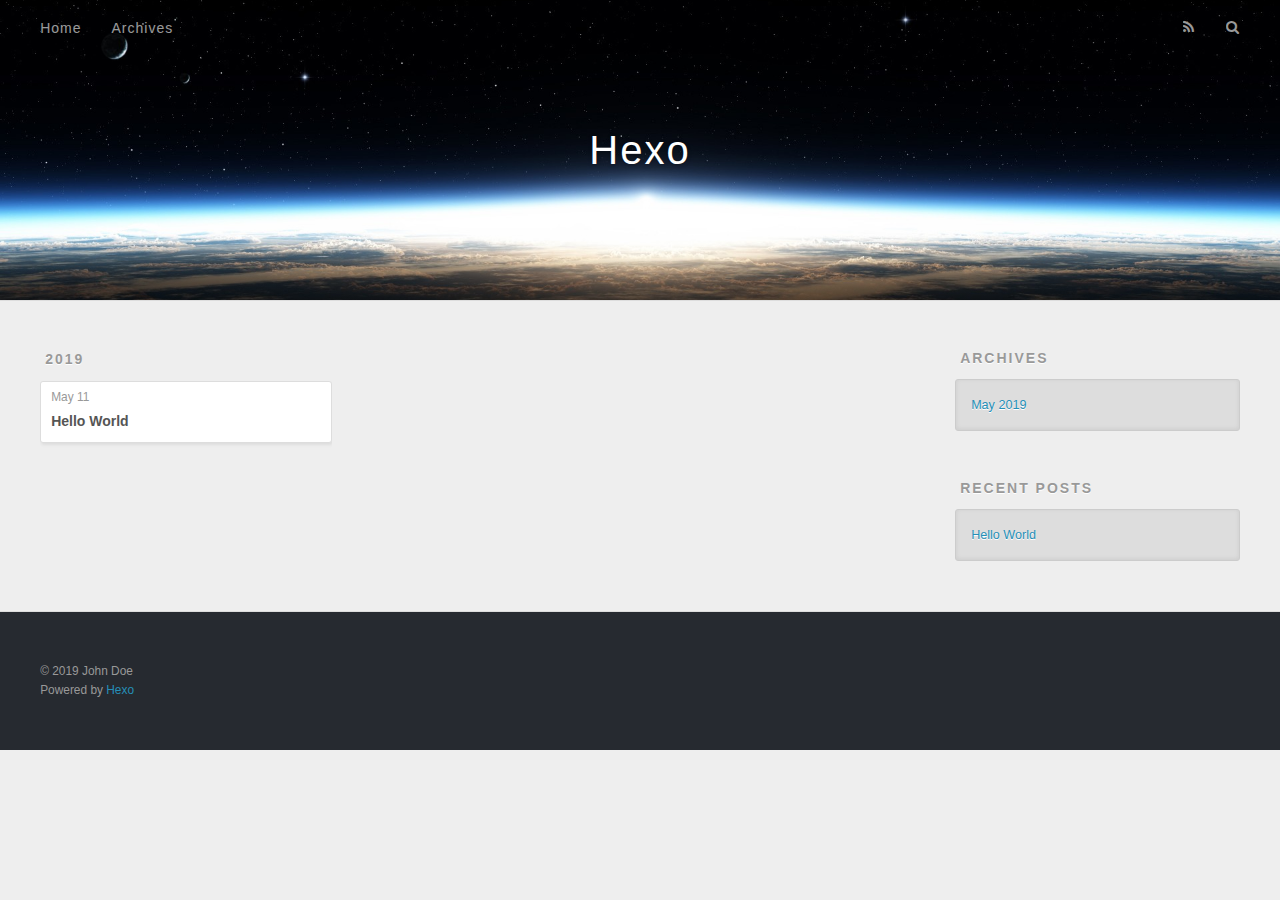
==== archives/index.html @ 1c44a6fd "Site updated: 2019-05-11 16:04:25" ====
<!DOCTYPE html>
<html>
<head><meta name="generator" content="Hexo 3.8.0">
  <meta charset="utf-8">
  

  
  <title>Archives | Hexo</title>
  <meta name="viewport" content="width=device-width, initial-scale=1, maximum-scale=1">
  <meta property="og:type" content="website">
<meta property="og:title" content="Hexo">
<meta property="og:url" content="http://yoursite.com/archives/index.html">
<meta property="og:site_name" content="Hexo">
<meta property="og:locale" content="default">
<meta name="twitter:card" content="summary">
<meta name="twitter:title" content="Hexo">
  
    <link rel="alternate" href="/atom.xml" title="Hexo" type="application/atom+xml">
  
  
    <link rel="icon" href="/favicon.png">
  
  
    <link href="//fonts.googleapis.com/css?family=Source+Code+Pro" rel="stylesheet" type="text/css">
  
  <link rel="stylesheet" href="/css/style.css">
</head>
</html>
<body>
  <div id="container">
    <div id="wrap">
      <header id="header">
  <div id="banner"></div>
  <div id="header-outer" class="outer">
    <div id="header-title" class="inner">
      <h1 id="logo-wrap">
        <a href="/" id="logo">Hexo</a>
      </h1>
      
    </div>
    <div id="header-inner" class="inner">
      <nav id="main-nav">
        <a id="main-nav-toggle" class="nav-icon"></a>
        
          <a class="main-nav-link" href="/">Home</a>
        
          <a class="main-nav-link" href="/archives">Archives</a>
        
      </nav>
      <nav id="sub-nav">
        
          <a id="nav-rss-link" class="nav-icon" href="/atom.xml" title="RSS Feed"></a>
        
        <a id="nav-search-btn" class="nav-icon" title="Search"></a>
      </nav>
      <div id="search-form-wrap">
        <form action="//google.com/search" method="get" accept-charset="UTF-8" class="search-form"><input type="search" name="q" class="search-form-input" placeholder="Search"><button type="submit" class="search-form-submit">&#xF002;</button><input type="hidden" name="sitesearch" value="http://yoursite.com"></form>
      </div>
    </div>
  </div>
</header>
      <div class="outer">
        <section id="main">
  
  
    
    
      
      
      <section class="archives-wrap">
        <div class="archive-year-wrap">
          <a href="/archives/2019" class="archive-year">2019</a>
        </div>
        <div class="archives">
    
    <article class="archive-article archive-type-post">
  <div class="archive-article-inner">
    <header class="archive-article-header">
      <a href="/2019/05/11/hello-world/" class="archive-article-date">
  <time datetime="2019-05-11T04:30:57.421Z" itemprop="datePublished">May 11</time>
</a>
      
  
    <h1 itemprop="name">
      <a class="archive-article-title" href="/2019/05/11/hello-world/">Hello World</a>
    </h1>
  

    </header>
  </div>
</article>
  
  
    </div></section>
  


</section>
        
          <aside id="sidebar">
  
    

  
    

  
    
  
    
  <div class="widget-wrap">
    <h3 class="widget-title">Archives</h3>
    <div class="widget">
      <ul class="archive-list"><li class="archive-list-item"><a class="archive-list-link" href="/archives/2019/05/">May 2019</a></li></ul>
    </div>
  </div>


  
    
  <div class="widget-wrap">
    <h3 class="widget-title">Recent Posts</h3>
    <div class="widget">
      <ul>
        
          <li>
            <a href="/2019/05/11/hello-world/">Hello World</a>
          </li>
        
      </ul>
    </div>
  </div>

  
</aside>
        
      </div>
      <footer id="footer">
  
  <div class="outer">
    <div id="footer-info" class="inner">
      &copy; 2019 John Doe<br>
      Powered by <a href="http://hexo.io/" target="_blank">Hexo</a>
    </div>
  </div>
</footer>
    </div>
    <nav id="mobile-nav">
  
    <a href="/" class="mobile-nav-link">Home</a>
  
    <a href="/archives" class="mobile-nav-link">Archives</a>
  
</nav>
    

<script src="//ajax.googleapis.com/ajax/libs/jquery/2.0.3/jquery.min.js"></script>


  <link rel="stylesheet" href="/fancybox/jquery.fancybox.css">
  <script src="/fancybox/jquery.fancybox.pack.js"></script>


<script src="/js/script.js"></script>



  </div>
</body>
</html>
---- css/style.css ----
body {
  width: 100%;
}
body:before,
body:after {
  content: "";
  display: table;
}
body:after {
  clear: both;
}
html,
body,
div,
span,
applet,
object,
iframe,
h1,
h2,
h3,
h4,
h5,
h6,
p,
blockquote,
pre,
a,
abbr,
acronym,
address,
big,
cite,
code,
del,
dfn,
em,
img,
ins,
kbd,
q,
s,
samp,
small,
strike,
strong,
sub,
sup,
tt,
var,
dl,
dt,
dd,
ol,
ul,
li,
fieldset,
form,
label,
legend,
table,
caption,
tbody,
tfoot,
thead,
tr,
th,
td {
  margin: 0;
  padding: 0;
  border: 0;
  outline: 0;
  font-weight: inherit;
  font-style: inherit;
  font-family: inherit;
  font-size: 100%;
  vertical-align: baseline;
}
body {
  line-height: 1;
  color: #000;
  background: #fff;
}
ol,
ul {
  list-style: none;
}
table {
  border-collapse: separate;
  border-spacing: 0;
  vertical-align: middle;
}
caption,
th,
td {
  text-align: left;
  font-weight: normal;
  vertical-align: middle;
}
a img {
  border: none;
}
input,
button {
  margin: 0;
  padding: 0;
}
input::-moz-focus-inner,
button::-moz-focus-inner {
  border: 0;
  padding: 0;
}
@font-face {
  font-family: FontAwesome;
  font-style: normal;
  font-weight: normal;
  src: url("fonts/fontawesome-webfont.eot?v=#4.0.3");
  src: url("fonts/fontawesome-webfont.eot?#iefix&v=#4.0.3") format("embedded-opentype"), url("fonts/fontawesome-webfont.woff?v=#4.0.3") format("woff"), url("fonts/fontawesome-webfont.ttf?v=#4.0.3") format("truetype"), url("fonts/fontawesome-webfont.svg#fontawesomeregular?v=#4.0.3") format("svg");
}
html,
body,
#container {
  height: 100%;
}
body {
  background: #eee;
  font: 14px -apple-system, BlinkMacSystemFont, "Segoe UI", "Roboto", "Oxygen", "Ubuntu", "Cantarell", "Fira Sans", "Droid Sans", "Helvetica Neue", sans-serif;
  -webkit-text-size-adjust: 100%;
}
.outer {
  max-width: 1220px;
  margin: 0 auto;
  padding: 0 20px;
}
.outer:before,
.outer:after {
  content: "";
  display: table;
}
.outer:after {
  clear: both;
}
.inner {
  display: inline;
  float: left;
  width: 98.33333333333333%;
  margin: 0 0.833333333333333%;
}
.left,
.alignleft {
  float: left;
}
.right,
.alignright {
  float: right;
}
.clear {
  clear: both;
}
#container {
  position: relative;
}
.mobile-nav-on {
  overflow: hidden;
}
#wrap {
  height: 100%;
  width: 100%;
  position: absolute;
  top: 0;
  left: 0;
  -webkit-transition: 0.2s ease-out;
  -moz-transition: 0.2s ease-out;
  -ms-transition: 0.2s ease-out;
  transition: 0.2s ease-out;
  z-index: 1;
  background: #eee;
}
.mobile-nav-on #wrap {
  left: 280px;
}
@media screen and (min-width: 768px) {
  #main {
    display: inline;
    float: left;
    width: 73.33333333333333%;
    margin: 0 0.833333333333333%;
  }
}
.article-date,
.article-category-link,
.archive-year,
.widget-title {
  text-decoration: none;
  text-transform: uppercase;
  letter-spacing: 2px;
  color: #999;
  margin-bottom: 1em;
  margin-left: 5px;
  line-height: 1em;
  text-shadow: 0 1px #fff;
  font-weight: bold;
}
.article-inner,
.archive-article-inner {
  background: #fff;
  -webkit-box-shadow: 1px 2px 3px #ddd;
  box-shadow: 1px 2px 3px #ddd;
  border: 1px solid #ddd;
  border-radius: 3px;
}
.article-entry h1,
.widget h1 {
  font-size: 2em;
}
.article-entry h2,
.widget h2 {
  font-size: 1.5em;
}
.article-entry h3,
.widget h3 {
  font-size: 1.3em;
}
.article-entry h4,
.widget h4 {
  font-size: 1.2em;
}
.article-entry h5,
.widget h5 {
  font-size: 1em;
}
.article-entry h6,
.widget h6 {
  font-size: 1em;
  color: #999;
}
.article-entry hr,
.widget hr {
  border: 1px dashed #ddd;
}
.article-entry strong,
.widget strong {
  font-weight: bold;
}
.article-entry em,
.widget em,
.article-entry cite,
.widget cite {
  font-style: italic;
}
.article-entry sup,
.widget sup,
.article-entry sub,
.widget sub {
  font-size: 0.75em;
  line-height: 0;
  position: relative;
  vertical-align: baseline;
}
.article-entry sup,
.widget sup {
  top: -0.5em;
}
.article-entry sub,
.widget sub {
  bottom: -0.2em;
}
.article-entry small,
.widget small {
  font-size: 0.85em;
}
.article-entry acronym,
.widget acronym,
.article-entry abbr,
.widget abbr {
  border-bottom: 1px dotted;
}
.article-entry ul,
.widget ul,
.article-entry ol,
.widget ol,
.article-entry dl,
.widget dl {
  margin: 0 20px;
  line-height: 1.6em;
}
.article-entry ul ul,
.widget ul ul,
.article-entry ol ul,
.widget ol ul,
.article-entry ul ol,
.widget ul ol,
.article-entry ol ol,
.widget ol ol {
  margin-top: 0;
  margin-bottom: 0;
}
.article-entry ul,
.widget ul {
  list-style: disc;
}
.article-entry ol,
.widget ol {
  list-style: decimal;
}
.article-entry dt,
.widget dt {
  font-weight: bold;
}
#header {
  height: 300px;
  position: relative;
  border-bottom: 1px solid #ddd;
}
#header:before,
#header:after {
  content: "";
  position: absolute;
  left: 0;
  right: 0;
  height: 40px;
}
#header:before {
  top: 0;
  background: -webkit-linear-gradient(rgba(0,0,0,0.2), transparent);
  background: -moz-linear-gradient(rgba(0,0,0,0.2), transparent);
  background: -ms-linear-gradient(rgba(0,0,0,0.2), transparent);
  background: linear-gradient(rgba(0,0,0,0.2), transparent);
}
#header:after {
  bottom: 0;
  background: -webkit-linear-gradient(transparent, rgba(0,0,0,0.2));
  background: -moz-linear-gradient(transparent, rgba(0,0,0,0.2));
  background: -ms-linear-gradient(transparent, rgba(0,0,0,0.2));
  background: linear-gradient(transparent, rgba(0,0,0,0.2));
}
#header-outer {
  height: 100%;
  position: relative;
}
#header-inner {
  position: relative;
  overflow: hidden;
}
#banner {
  position: absolute;
  top: 0;
  left: 0;
  width: 100%;
  height: 100%;
  background: url("images/banner.jpg") center #000;
  -webkit-background-size: cover;
  -moz-background-size: cover;
  background-size: cover;
  z-index: -1;
}
#header-title {
  text-align: center;
  height: 40px;
  position: absolute;
  top: 50%;
  left: 0;
  margin-top: -20px;
}
#logo,
#subtitle {
  text-decoration: none;
  color: #fff;
  font-weight: 300;
  text-shadow: 0 1px 4px rgba(0,0,0,0.3);
}
#logo {
  font-size: 40px;
  line-height: 40px;
  letter-spacing: 2px;
}
#subtitle {
  font-size: 16px;
  line-height: 16px;
  letter-spacing: 1px;
}
#subtitle-wrap {
  margin-top: 16px;
}
#main-nav {
  float: left;
  margin-left: -15px;
}
.nav-icon,
.main-nav-link {
  float: left;
  color: #fff;
  opacity: 0.6;
  text-decoration: none;
  text-shadow: 0 1px rgba(0,0,0,0.2);
  -webkit-transition: opacity 0.2s;
  -moz-transition: opacity 0.2s;
  -ms-transition: opacity 0.2s;
  transition: opacity 0.2s;
  display: block;
  padding: 20px 15px;
}
.nav-icon:hover,
.main-nav-link:hover {
  opacity: 1;
}
.nav-icon {
  font-family: FontAwesome;
  text-align: center;
  font-size: 14px;
  width: 14px;
  height: 14px;
  padding: 20px 15px;
  position: relative;
  cursor: pointer;
}
.main-nav-link {
  font-weight: 300;
  letter-spacing: 1px;
}
@media screen and (max-width: 479px) {
  .main-nav-link {
    display: none;
  }
}
#main-nav-toggle {
  display: none;
}
#main-nav-toggle:before {
  content: "\f0c9";
}
@media screen and (max-width: 479px) {
  #main-nav-toggle {
    display: block;
  }
}
#sub-nav {
  float: right;
  margin-right: -15px;
}
#nav-rss-link:before {
  content: "\f09e";
}
#nav-search-btn:before {
  content: "\f002";
}
#search-form-wrap {
  position: absolute;
  top: 15px;
  width: 150px;
  height: 30px;
  right: -150px;
  opacity: 0;
  -webkit-transition: 0.2s ease-out;
  -moz-transition: 0.2s ease-out;
  -ms-transition: 0.2s ease-out;
  transition: 0.2s ease-out;
}
#search-form-wrap.on {
  opacity: 1;
  right: 0;
}
@media screen and (max-width: 479px) {
  #search-form-wrap {
    width: 100%;
    right: -100%;
  }
}
.search-form {
  position: absolute;
  top: 0;
  left: 0;
  right: 0;
  background: #fff;
  padding: 5px 15px;
  border-radius: 15px;
  -webkit-box-shadow: 0 0 10px rgba(0,0,0,0.3);
  box-shadow: 0 0 10px rgba(0,0,0,0.3);
}
.search-form-input {
  border: none;
  background: none;
  color: #555;
  width: 100%;
  font: 13px -apple-system, BlinkMacSystemFont, "Segoe UI", "Roboto", "Oxygen", "Ubuntu", "Cantarell", "Fira Sans", "Droid Sans", "Helvetica Neue", sans-serif;
  outline: none;
}
.search-form-input::-webkit-search-results-decoration,
.search-form-input::-webkit-search-cancel-button {
  -webkit-appearance: none;
}
.search-form-submit {
  position: absolute;
  top: 50%;
  right: 10px;
  margin-top: -7px;
  font: 13px FontAwesome;
  border: none;
  background: none;
  color: #bbb;
  cursor: pointer;
}
.search-form-submit:hover,
.search-form-submit:focus {
  color: #777;
}
.article {
  margin: 50px 0;
}
.article-inner {
  overflow: hidden;
}
.article-meta:before,
.article-meta:after {
  content: "";
  display: table;
}
.article-meta:after {
  clear: both;
}
.article-date {
  float: left;
}
.article-category {
  float: left;
  line-height: 1em;
  color: #ccc;
  text-shadow: 0 1px #fff;
  margin-left: 8px;
}
.article-category:before {
  content: "\2022";
}
.article-category-link {
  margin: 0 12px 1em;
}
.article-header {
  padding: 20px 20px 0;
}
.article-title {
  text-decoration: none;
  font-size: 2em;
  font-weight: bold;
  color: #555;
  line-height: 1.1em;
  -webkit-transition: color 0.2s;
  -moz-transition: color 0.2s;
  -ms-transition: color 0.2s;
  transition: color 0.2s;
}
a.article-title:hover {
  color: #258fb8;
}
.article-entry {
  color: #555;
  padding: 0 20px;
}
.article-entry:before,
.article-entry:after {
  content: "";
  display: table;
}
.article-entry:after {
  clear: both;
}
.article-entry p,
.article-entry table {
  line-height: 1.6em;
  margin: 1.6em 0;
}
.article-entry h1,
.article-entry h2,
.article-entry h3,
.article-entry h4,
.article-entry h5,
.article-entry h6 {
  font-weight: bold;
}
.article-entry h1,
.article-entry h2,
.article-entry h3,
.article-entry h4,
.article-entry h5,
.article-entry h6 {
  line-height: 1.1em;
  margin: 1.1em 0;
}
.article-entry a {
  color: #258fb8;
  text-decoration: none;
}
.article-entry a:hover {
  text-decoration: underline;
}
.article-entry ul,
.article-entry ol,
.article-entry dl {
  margin-top: 1.6em;
  margin-bottom: 1.6em;
}
.article-entry img,
.article-entry video {
  max-width: 100%;
  height: auto;
  display: block;
  margin: auto;
}
.article-entry iframe {
  border: none;
}
.article-entry table {
  width: 100%;
  border-collapse: collapse;
  border-spacing: 0;
}
.article-entry th {
  font-weight: bold;
  border-bottom: 3px solid #ddd;
  padding-bottom: 0.5em;
}
.article-entry td {
  border-bottom: 1px solid #ddd;
  padding: 10px 0;
}
.article-entry blockquote {
  font-family: Georgia, "Times New Roman", serif;
  font-size: 1.4em;
  margin: 1.6em 20px;
  text-align: center;
}
.article-entry blockquote footer {
  font-size: 14px;
  margin: 1.6em 0;
  font-family: -apple-system, BlinkMacSystemFont, "Segoe UI", "Roboto", "Oxygen", "Ubuntu", "Cantarell", "Fira Sans", "Droid Sans", "Helvetica Neue", sans-serif;
}
.article-entry blockquote footer cite:before {
  content: "—";
  padding: 0 0.5em;
}
.article-entry .pullquote {
  text-align: left;
  width: 45%;
  margin: 0;
}
.article-entry .pullquote.left {
  margin-left: 0.5em;
  margin-right: 1em;
}
.article-entry .pullquote.right {
  margin-right: 0.5em;
  margin-left: 1em;
}
.article-entry .caption {
  color: #999;
  display: block;
  font-size: 0.9em;
  margin-top: 0.5em;
  position: relative;
  text-align: center;
}
.article-entry .video-container {
  position: relative;
  padding-top: 56.25%;
  height: 0;
  overflow: hidden;
}
.article-entry .video-container iframe,
.article-entry .video-container object,
.article-entry .video-container embed {
  position: absolute;
  top: 0;
  left: 0;
  width: 100%;
  height: 100%;
  margin-top: 0;
}
.article-more-link a {
  display: inline-block;
  line-height: 1em;
  padding: 6px 15px;
  border-radius: 15px;
  background: #eee;
  color: #999;
  text-shadow: 0 1px #fff;
  text-decoration: none;
}
.article-more-link a:hover {
  background: #258fb8;
  color: #fff;
  text-decoration: none;
  text-shadow: 0 1px #1e7293;
}
.article-footer {
  font-size: 0.85em;
  line-height: 1.6em;
  border-top: 1px solid #ddd;
  padding-top: 1.6em;
  margin: 0 20px 20px;
}
.article-footer:before,
.article-footer:after {
  content: "";
  display: table;
}
.article-footer:after {
  clear: both;
}
.article-footer a {
  color: #999;
  text-decoration: none;
}
.article-footer a:hover {
  color: #555;
}
.article-tag-list-item {
  float: left;
  margin-right: 10px;
}
.article-tag-list-link:before {
  content: "#";
}
.article-comment-link {
  float: right;
}
.article-comment-link:before {
  content: "\f075";
  font-family: FontAwesome;
  padding-right: 8px;
}
.article-share-link {
  cursor: pointer;
  float: right;
  margin-left: 20px;
}
.article-share-link:before {
  content: "\f064";
  font-family: FontAwesome;
  padding-right: 6px;
}
#article-nav {
  position: relative;
}
#article-nav:before,
#article-nav:after {
  content: "";
  display: table;
}
#article-nav:after {
  clear: both;
}
@media screen and (min-width: 768px) {
  #article-nav {
    margin: 50px 0;
  }
  #article-nav:before {
    width: 8px;
    height: 8px;
    position: absolute;
    top: 50%;
    left: 50%;
    margin-top: -4px;
    margin-left: -4px;
    content: "";
    border-radius: 50%;
    background: #ddd;
    -webkit-box-shadow: 0 1px 2px #fff;
    box-shadow: 0 1px 2px #fff;
  }
}
.article-nav-link-wrap {
  text-decoration: none;
  text-shadow: 0 1px #fff;
  color: #999;
  -webkit-box-sizing: border-box;
  -moz-box-sizing: border-box;
  box-sizing: border-box;
  margin-top: 50px;
  text-align: center;
  display: block;
}
.article-nav-link-wrap:hover {
  color: #555;
}
@media screen and (min-width: 768px) {
  .article-nav-link-wrap {
    width: 50%;
    margin-top: 0;
  }
}
@media screen and (min-width: 768px) {
  #article-nav-newer {
    float: left;
    text-align: right;
    padding-right: 20px;
  }
}
@media screen and (min-width: 768px) {
  #article-nav-older {
    float: right;
    text-align: left;
    padding-left: 20px;
  }
}
.article-nav-caption {
  text-transform: uppercase;
  letter-spacing: 2px;
  color: #ddd;
  line-height: 1em;
  font-weight: bold;
}
#article-nav-newer .article-nav-caption {
  margin-right: -2px;
}
.article-nav-title {
  font-size: 0.85em;
  line-height: 1.6em;
  margin-top: 0.5em;
}
.article-share-box {
  position: absolute;
  display: none;
  background: #fff;
  -webkit-box-shadow: 1px 2px 10px rgba(0,0,0,0.2);
  box-shadow: 1px 2px 10px rgba(0,0,0,0.2);
  border-radius: 3px;
  margin-left: -145px;
  overflow: hidden;
  z-index: 1;
}
.article-share-box.on {
  display: block;
}
.article-share-input {
  width: 100%;
  background: none;
  -webkit-box-sizing: border-box;
  -moz-box-sizing: border-box;
  box-sizing: border-box;
  font: 14px -apple-system, BlinkMacSystemFont, "Segoe UI", "Roboto", "Oxygen", "Ubuntu", "Cantarell", "Fira Sans", "Droid Sans", "Helvetica Neue", sans-serif;
  padding: 0 15px;
  color: #555;
  outline: none;
  border: 1px solid #ddd;
  border-radius: 3px 3px 0 0;
  height: 36px;
  line-height: 36px;
}
.article-share-links {
  background: #eee;
}
.article-share-links:before,
.article-share-links:after {
  content: "";
  display: table;
}
.article-share-links:after {
  clear: both;
}
.article-share-twitter,
.article-share-facebook,
.article-share-pinterest,
.article-share-google {
  width: 50px;
  height: 36px;
  display: block;
  float: left;
  position: relative;
  color: #999;
  text-shadow: 0 1px #fff;
}
.article-share-twitter:before,
.article-share-facebook:before,
.article-share-pinterest:before,
.article-share-google:before {
  font-size: 20px;
  font-family: FontAwesome;
  width: 20px;
  height: 20px;
  position: absolute;
  top: 50%;
  left: 50%;
  margin-top: -10px;
  margin-left: -10px;
  text-align: center;
}
.article-share-twitter:hover,
.article-share-facebook:hover,
.article-share-pinterest:hover,
.article-share-google:hover {
  color: #fff;
}
.article-share-twitter:before {
  content: "\f099";
}
.article-share-twitter:hover {
  background: #00aced;
  text-shadow: 0 1px #008abe;
}
.article-share-facebook:before {
  content: "\f09a";
}
.article-share-facebook:hover {
  background: #3b5998;
  text-shadow: 0 1px #2f477a;
}
.article-share-pinterest:before {
  content: "\f0d2";
}
.article-share-pinterest:hover {
  background: #cb2027;
  text-shadow: 0 1px #a21a1f;
}
.article-share-google:before {
  content: "\f0d5";
}
.article-share-google:hover {
  background: #dd4b39;
  text-shadow: 0 1px #be3221;
}
.article-gallery {
  background: #000;
  position: relative;
}
.article-gallery-photos {
  position: relative;
  overflow: hidden;
}
.article-gallery-img {
  display: none;
  max-width: 100%;
}
.article-gallery-img:first-child {
  display: block;
}
.article-gallery-img.loaded {
  position: absolute;
  display: block;
}
.article-gallery-img img {
  display: block;
  max-width: 100%;
  margin: 0 auto;
}
#comments {
  background: #fff;
  -webkit-box-shadow: 1px 2px 3px #ddd;
  box-shadow: 1px 2px 3px #ddd;
  padding: 20px;
  border: 1px solid #ddd;
  border-radius: 3px;
  margin: 50px 0;
}
#comments a {
  color: #258fb8;
}
.archives-wrap {
  margin: 50px 0;
}
.archives:before,
.archives:after {
  content: "";
  display: table;
}
.archives:after {
  clear: both;
}
.archive-year-wrap {
  margin-bottom: 1em;
}
.archives {
  -webkit-column-gap: 10px;
  -moz-column-gap: 10px;
  column-gap: 10px;
}
@media screen and (min-width: 480px) and (max-width: 767px) {
  .archives {
    -webkit-column-count: 2;
    -moz-column-count: 2;
    column-count: 2;
  }
}
@media screen and (min-width: 768px) {
  .archives {
    -webkit-column-count: 3;
    -moz-column-count: 3;
    column-count: 3;
  }
}
.archive-article {
  -webkit-column-break-inside: avoid;
  page-break-inside: avoid;
  overflow: hidden;
  break-inside: avoid-column;
}
.archive-article-inner {
  padding: 10px;
  margin-bottom: 15px;
}
.archive-article-title {
  text-decoration: none;
  font-weight: bold;
  color: #555;
  -webkit-transition: color 0.2s;
  -moz-transition: color 0.2s;
  -ms-transition: color 0.2s;
  transition: color 0.2s;
  line-height: 1.6em;
}
.archive-article-title:hover {
  color: #258fb8;
}
.archive-article-footer {
  margin-top: 1em;
}
.archive-article-date {
  color: #999;
  text-decoration: none;
  font-size: 0.85em;
  line-height: 1em;
  margin-bottom: 0.5em;
  display: block;
}
#page-nav {
  margin: 50px auto;
  background: #fff;
  -webkit-box-shadow: 1px 2px 3px #ddd;
  box-shadow: 1px 2px 3px #ddd;
  border: 1px solid #ddd;
  border-radius: 3px;
  text-align: center;
  color: #999;
  overflow: hidden;
}
#page-nav:before,
#page-nav:after {
  content: "";
  display: table;
}
#page-nav:after {
  clear: both;
}
#page-nav a,
#page-nav span {
  padding: 10px 20px;
  line-height: 1;
  height: 2ex;
}
#page-nav a {
  color: #999;
  text-decoration: none;
}
#page-nav a:hover {
  background: #999;
  color: #fff;
}
#page-nav .prev {
  float: left;
}
#page-nav .next {
  float: right;
}
#page-nav .page-number {
  display: inline-block;
}
@media screen and (max-width: 479px) {
  #page-nav .page-number {
    display: none;
  }
}
#page-nav .current {
  color: #555;
  font-weight: bold;
}
#page-nav .space {
  color: #ddd;
}
#footer {
  background: #262a30;
  padding: 50px 0;
  border-top: 1px solid #ddd;
  color: #999;
}
#footer a {
  color: #258fb8;
  text-decoration: none;
}
#footer a:hover {
  text-decoration: underline;
}
#footer-info {
  line-height: 1.6em;
  font-size: 0.85em;
}
.article-entry pre,
.article-entry .highlight {
  background: #2d2d2d;
  margin: 0 -20px;
  padding: 15px 20px;
  border-style: solid;
  border-color: #ddd;
  border-width: 1px 0;
  overflow: auto;
  color: #ccc;
  line-height: 22.400000000000002px;
}
.article-entry .highlight .gutter pre,
.article-entry .gist .gist-file .gist-data .line-numbers {
  color: #666;
  font-size: 0.85em;
}
.article-entry pre,
.article-entry code {
  font-family: "Source Code Pro", Consolas, Monaco, Menlo, Consolas, monospace;
}
.article-entry code {
  background: #eee;
  text-shadow: 0 1px #fff;
  padding: 0 0.3em;
}
.article-entry pre code {
  background: none;
  text-shadow: none;
  padding: 0;
}
.article-entry .highlight pre {
  border: none;
  margin: 0;
  padding: 0;
}
.article-entry .highlight table {
  margin: 0;
  width: auto;
}
.article-entry .highlight td {
  border: none;
  padding: 0;
}
.article-entry .highlight figcaption {
  font-size: 0.85em;
  color: #999;
  line-height: 1em;
  margin-bottom: 1em;
}
.article-entry .highlight figcaption:before,
.article-entry .highlight figcaption:after {
  content: "";
  display: table;
}
.article-entry .highlight figcaption:after {
  clear: both;
}
.article-entry .highlight figcaption a {
  float: right;
}
.article-entry .highlight .gutter pre {
  text-align: right;
  padding-right: 20px;
}
.article-entry .highlight .line {
  height: 22.400000000000002px;
}
.article-entry .highlight .line.marked {
  background: #515151;
}
.article-entry .gist {
  margin: 0 -20px;
  border-style: solid;
  border-color: #ddd;
  border-width: 1px 0;
  background: #2d2d2d;
  padding: 15px 20px 15px 0;
}
.article-entry .gist .gist-file {
  border: none;
  font-family: "Source Code Pro", Consolas, Monaco, Menlo, Consolas, monospace;
  margin: 0;
}
.article-entry .gist .gist-file .gist-data {
  background: none;
  border: none;
}
.article-entry .gist .gist-file .gist-data .line-numbers {
  background: none;
  border: none;
  padding: 0 20px 0 0;
}
.article-entry .gist .gist-file .gist-data .line-data {
  padding: 0 !important;
}
.article-entry .gist .gist-file .highlight {
  margin: 0;
  padding: 0;
  border: none;
}
.article-entry .gist .gist-file .gist-meta {
  background: #2d2d2d;
  color: #999;
  font: 0.85em -apple-system, BlinkMacSystemFont, "Segoe UI", "Roboto", "Oxygen", "Ubuntu", "Cantarell", "Fira Sans", "Droid Sans", "Helvetica Neue", sans-serif;
  text-shadow: 0 0;
  padding: 0;
  margin-top: 1em;
  margin-left: 20px;
}
.article-entry .gist .gist-file .gist-meta a {
  color: #258fb8;
  font-weight: normal;
}
.article-entry .gist .gist-file .gist-meta a:hover {
  text-decoration: underline;
}
pre .comment,
pre .title {
  color: #999;
}
pre .variable,
pre .attribute,
pre .tag,
pre .regexp,
pre .ruby .constant,
pre .xml .tag .title,
pre .xml .pi,
pre .xml .doctype,
pre .html .doctype,
pre .css .id,
pre .css .class,
pre .css .pseudo {
  color: #f2777a;
}
pre .number,
pre .preprocessor,
pre .built_in,
pre .literal,
pre .params,
pre .constant {
  color: #f99157;
}
pre .class,
pre .ruby .class .title,
pre .css .rules .attribute {
  color: #9c9;
}
pre .string,
pre .value,
pre .inheritance,
pre .header,
pre .ruby .symbol,
pre .xml .cdata {
  color: #9c9;
}
pre .css .hexcolor {
  color: #6cc;
}
pre .function,
pre .python .decorator,
pre .python .title,
pre .ruby .function .title,
pre .ruby .title .keyword,
pre .perl .sub,
pre .javascript .title,
pre .coffeescript .title {
  color: #69c;
}
pre .keyword,
pre .javascript .function {
  color: #c9c;
}
@media screen and (max-width: 479px) {
  #mobile-nav {
    position: absolute;
    top: 0;
    left: 0;
    width: 280px;
    height: 100%;
    background: #191919;
    border-right: 1px solid #fff;
  }
}
@media screen and (max-width: 479px) {
  .mobile-nav-link {
    display: block;
    color: #999;
    text-decoration: none;
    padding: 15px 20px;
    font-weight: bold;
  }
  .mobile-nav-link:hover {
    color: #fff;
  }
}
@media screen and (min-width: 768px) {
  #sidebar {
    display: inline;
    float: left;
    width: 23.333333333333332%;
    margin: 0 0.833333333333333%;
  }
}
.widget-wrap {
  margin: 50px 0;
}
.widget {
  color: #777;
  text-shadow: 0 1px #fff;
  background: #ddd;
  -webkit-box-shadow: 0 -1px 4px #ccc inset;
  box-shadow: 0 -1px 4px #ccc inset;
  border: 1px solid #ccc;
  padding: 15px;
  border-radius: 3px;
}
.widget a {
  color: #258fb8;
  text-decoration: none;
}
.widget a:hover {
  text-decoration: underline;
}
.widget ul ul,
.widget ol ul,
.widget dl ul,
.widget ul ol,
.widget ol ol,
.widget dl ol,
.widget ul dl,
.widget ol dl,
.widget dl dl {
  margin-left: 15px;
  list-style: disc;
}
.widget {
  line-height: 1.6em;
  word-wrap: break-word;
  font-size: 0.9em;
}
.widget ul,
.widget ol {
  list-style: none;
  margin: 0;
}
.widget ul ul,
.widget ol ul,
.widget ul ol,
.widget ol ol {
  margin: 0 20px;
}
.widget ul ul,
.widget ol ul {
  list-style: disc;
}
.widget ul ol,
.widget ol ol {
  list-style: decimal;
}
.category-list-count,
.tag-list-count,
.archive-list-count {
  padding-left: 5px;
  color: #999;
  font-size: 0.85em;
}
.category-list-count:before,
.tag-list-count:before,
.archive-list-count:before {
  content: "(";
}
.category-list-count:after,
.tag-list-count:after,
.archive-list-count:after {
  content: ")";
}
.tagcloud a {
  margin-right: 5px;
  display: inline-block;
}
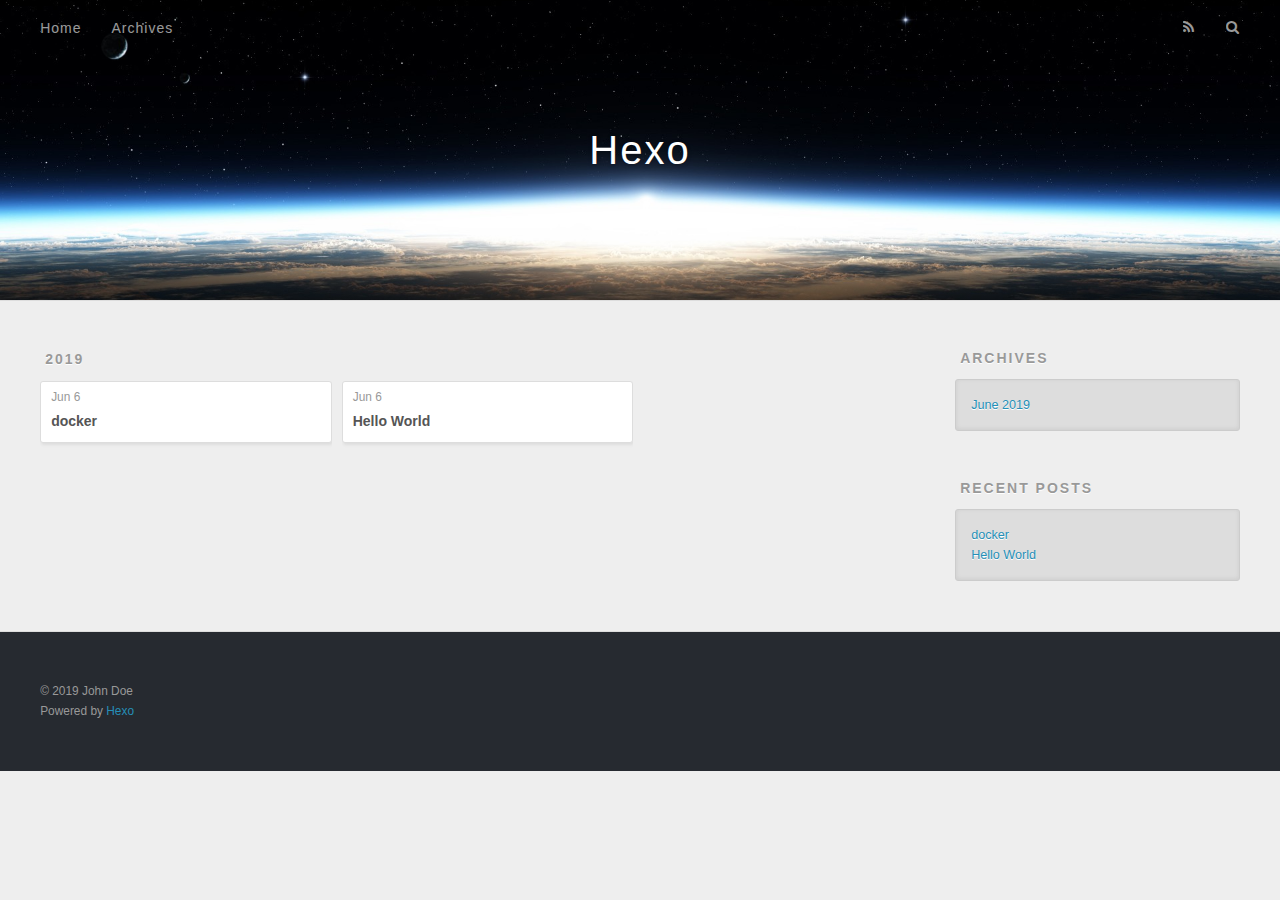
==== commit 853bb60d: "Site updated: 2019-06-06 17:23:59" ====
--- a/archives/index.html
+++ b/archives/index.html
@@ -76,13 +76,32 @@
     <article class="archive-article archive-type-post">
   <div class="archive-article-inner">
     <header class="archive-article-header">
-      <a href="/2019/05/11/hello-world/" class="archive-article-date">
-  <time datetime="2019-05-11T04:30:57.421Z" itemprop="datePublished">May 11</time>
+      <a href="/2019/06/06/docker/" class="archive-article-date">
+  <time datetime="2019-06-06T09:12:44.000Z" itemprop="datePublished">Jun 6</time>
 </a>
       
   
     <h1 itemprop="name">
-      <a class="archive-article-title" href="/2019/05/11/hello-world/">Hello World</a>
+      <a class="archive-article-title" href="/2019/06/06/docker/">docker</a>
+    </h1>
+  
+
+    </header>
+  </div>
+</article>
+  
+    
+    
+    <article class="archive-article archive-type-post">
+  <div class="archive-article-inner">
+    <header class="archive-article-header">
+      <a href="/2019/06/06/hello-world/" class="archive-article-date">
+  <time datetime="2019-06-06T08:55:30.117Z" itemprop="datePublished">Jun 6</time>
+</a>
+      
+  
+    <h1 itemprop="name">
+      <a class="archive-article-title" href="/2019/06/06/hello-world/">Hello World</a>
     </h1>
   
 
@@ -111,7 +130,7 @@
   <div class="widget-wrap">
     <h3 class="widget-title">Archives</h3>
     <div class="widget">
-      <ul class="archive-list"><li class="archive-list-item"><a class="archive-list-link" href="/archives/2019/05/">May 2019</a></li></ul>
+      <ul class="archive-list"><li class="archive-list-item"><a class="archive-list-link" href="/archives/2019/06/">June 2019</a></li></ul>
     </div>
   </div>
 
@@ -124,7 +143,11 @@
       <ul>
         
           <li>
-            <a href="/2019/05/11/hello-world/">Hello World</a>
+            <a href="/2019/06/06/docker/">docker</a>
+          </li>
+        
+          <li>
+            <a href="/2019/06/06/hello-world/">Hello World</a>
           </li>
         
       </ul>
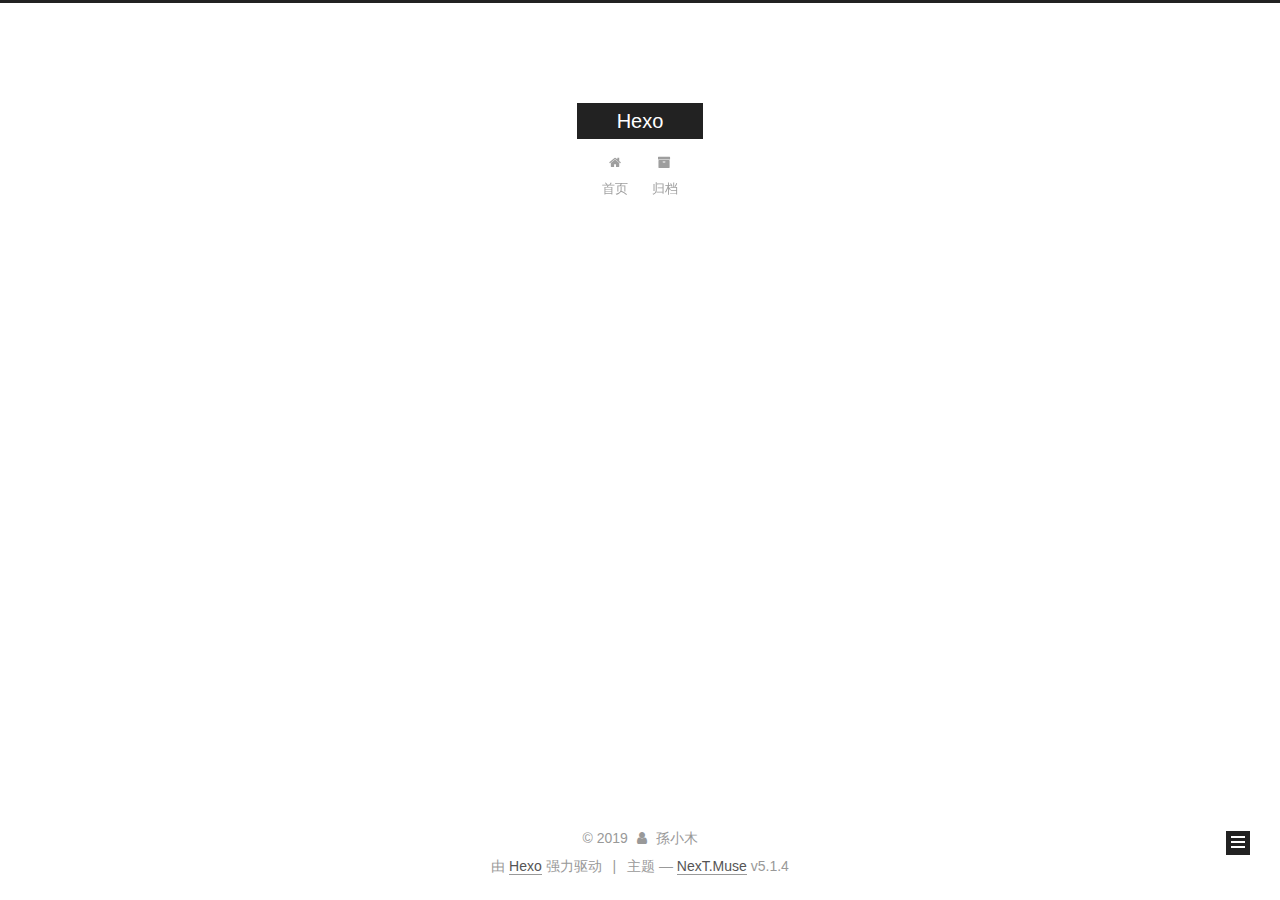
==== commit 40c2dbff: "Site updated: 2019-06-06 21:53:03" ====
--- a/archives/index.html
+++ b/archives/index.html
@@ -1,193 +1,587 @@
 <!DOCTYPE html>
-<html>
+
+
+
+  
+
+
+<html class="theme-next muse use-motion" lang="zh-Hans">
 <head><meta name="generator" content="Hexo 3.8.0">
-  <meta charset="utf-8">
-  
-
-  
-  <title>Archives | Hexo</title>
-  <meta name="viewport" content="width=device-width, initial-scale=1, maximum-scale=1">
-  <meta property="og:type" content="website">
+  <meta charset="UTF-8">
+<meta http-equiv="X-UA-Compatible" content="IE=edge">
+<meta name="viewport" content="width=device-width, initial-scale=1, maximum-scale=1">
+<meta name="theme-color" content="#222">
+
+
+
+
+
+
+
+
+
+<meta http-equiv="Cache-Control" content="no-transform">
+<meta http-equiv="Cache-Control" content="no-siteapp">
+
+
+
+
+
+
+
+
+
+
+
+
+
+
+
+
+  
+  
+  <link href="/lib/fancybox/source/jquery.fancybox.css?v=2.1.5" rel="stylesheet" type="text/css">
+
+
+
+
+
+
+
+<link href="/lib/font-awesome/css/font-awesome.min.css?v=4.6.2" rel="stylesheet" type="text/css">
+
+<link href="/css/main.css?v=5.1.4" rel="stylesheet" type="text/css">
+
+
+  <link rel="apple-touch-icon" sizes="180x180" href="/images/apple-touch-icon-next.png?v=5.1.4">
+
+
+  <link rel="icon" type="image/png" sizes="32x32" href="/images/favicon-32x32-next.png?v=5.1.4">
+
+
+  <link rel="icon" type="image/png" sizes="16x16" href="/images/favicon-16x16-next.png?v=5.1.4">
+
+
+  <link rel="mask-icon" href="/images/logo.svg?v=5.1.4" color="#222">
+
+
+
+
+
+  <meta name="keywords" content="Hexo, NexT">
+
+
+
+
+
+
+
+
+
+
+<meta name="description" content="多读书，多看报，少吃零食多睡觉">
+<meta property="og:type" content="website">
 <meta property="og:title" content="Hexo">
 <meta property="og:url" content="http://yoursite.com/archives/index.html">
 <meta property="og:site_name" content="Hexo">
-<meta property="og:locale" content="default">
+<meta property="og:description" content="多读书，多看报，少吃零食多睡觉">
+<meta property="og:locale" content="zh-Hans">
 <meta name="twitter:card" content="summary">
 <meta name="twitter:title" content="Hexo">
-  
-    <link rel="alternate" href="/atom.xml" title="Hexo" type="application/atom+xml">
-  
-  
-    <link rel="icon" href="/favicon.png">
-  
-  
-    <link href="//fonts.googleapis.com/css?family=Source+Code+Pro" rel="stylesheet" type="text/css">
-  
-  <link rel="stylesheet" href="/css/style.css">
+<meta name="twitter:description" content="多读书，多看报，少吃零食多睡觉">
+
+
+
+<script type="text/javascript" id="hexo.configurations">
+  var NexT = window.NexT || {};
+  var CONFIG = {
+    root: '/',
+    scheme: 'Muse',
+    version: '5.1.4',
+    sidebar: {"position":"left","display":"post","offset":12,"b2t":false,"scrollpercent":false,"onmobile":false},
+    fancybox: true,
+    tabs: true,
+    motion: {"enable":true,"async":false,"transition":{"post_block":"fadeIn","post_header":"slideDownIn","post_body":"slideDownIn","coll_header":"slideLeftIn","sidebar":"slideUpIn"}},
+    duoshuo: {
+      userId: '0',
+      author: '博主'
+    },
+    algolia: {
+      applicationID: '',
+      apiKey: '',
+      indexName: '',
+      hits: {"per_page":10},
+      labels: {"input_placeholder":"Search for Posts","hits_empty":"We didn't find any results for the search: ${query}","hits_stats":"${hits} results found in ${time} ms"}
+    }
+  };
+</script>
+
+
+
+  <link rel="canonical" href="http://yoursite.com/archives/">
+
+
+
+
+
+  <title>归档 | Hexo</title>
+  
+
+
+
+
+
+
+
+
 </head>
-</html>
-<body>
-  <div id="container">
-    <div id="wrap">
-      <header id="header">
-  <div id="banner"></div>
-  <div id="header-outer" class="outer">
-    <div id="header-title" class="inner">
-      <h1 id="logo-wrap">
-        <a href="/" id="logo">Hexo</a>
-      </h1>
-      
+
+<body itemscope itemtype="http://schema.org/WebPage" lang="zh-Hans">
+
+  
+  
+    
+  
+
+  <div class="container sidebar-position-left page-archive">
+    <div class="headband"></div>
+
+    <header id="header" class="header" itemscope itemtype="http://schema.org/WPHeader">
+      <div class="header-inner"><div class="site-brand-wrapper">
+  <div class="site-meta ">
+    
+
+    <div class="custom-logo-site-title">
+      <a href="/" class="brand" rel="start">
+        <span class="logo-line-before"><i></i></span>
+        <span class="site-title">Hexo</span>
+        <span class="logo-line-after"><i></i></span>
+      </a>
     </div>
-    <div id="header-inner" class="inner">
-      <nav id="main-nav">
-        <a id="main-nav-toggle" class="nav-icon"></a>
-        
-          <a class="main-nav-link" href="/">Home</a>
-        
-          <a class="main-nav-link" href="/archives">Archives</a>
-        
-      </nav>
-      <nav id="sub-nav">
-        
-          <a id="nav-rss-link" class="nav-icon" href="/atom.xml" title="RSS Feed"></a>
-        
-        <a id="nav-search-btn" class="nav-icon" title="Search"></a>
-      </nav>
-      <div id="search-form-wrap">
-        <form action="//google.com/search" method="get" accept-charset="UTF-8" class="search-form"><input type="search" name="q" class="search-form-input" placeholder="Search"><button type="submit" class="search-form-submit">&#xF002;</button><input type="hidden" name="sitesearch" value="http://yoursite.com"></form>
+      
+        <p class="site-subtitle"></p>
+      
+  </div>
+
+  <div class="site-nav-toggle">
+    <button>
+      <span class="btn-bar"></span>
+      <span class="btn-bar"></span>
+      <span class="btn-bar"></span>
+    </button>
+  </div>
+</div>
+
+<nav class="site-nav">
+  
+
+  
+    <ul id="menu" class="menu">
+      
+        
+        <li class="menu-item menu-item-home">
+          <a href="/" rel="section">
+            
+              <i class="menu-item-icon fa fa-fw fa-home"></i> <br>
+            
+            首页
+          </a>
+        </li>
+      
+        
+        <li class="menu-item menu-item-archives">
+          <a href="/archives/" rel="section">
+            
+              <i class="menu-item-icon fa fa-fw fa-archive"></i> <br>
+            
+            归档
+          </a>
+        </li>
+      
+
+      
+    </ul>
+  
+
+  
+</nav>
+
+
+
+ </div>
+    </header>
+
+    <main id="main" class="main">
+      <div class="main-inner">
+        <div class="content-wrap">
+          <div id="content" class="content">
+            
+
+  
+  
+  
+  <div class="post-block archive">
+    <div id="posts" class="posts-collapse">
+      <span class="archive-move-on"></span>
+
+      <span class="archive-page-counter">
+        
+        
+        
+          
+        
+        嗯..! 目前共计 2 篇日志。 继续努力。
+      </span>
+
+      
+
+        
+        
+        
+
+        
+          
+          <div class="collection-title">
+            <h1 class="archive-year" id="archive-year-2019">2019</h1>
+          </div>
+        
+        
+
+        
+
+  <article class="post post-type-normal" itemscope itemtype="http://schema.org/Article">
+    <header class="post-header">
+
+      <h2 class="post-title">
+        
+            <a class="post-title-link" href="/2019/06/06/docker/" itemprop="url">
+              
+                <span itemprop="name">docker</span>
+              
+            </a>
+        
+      </h2>
+
+      <div class="post-meta">
+        <time class="post-time" itemprop="dateCreated" datetime="2019-06-06T17:12:44+08:00" content="2019-06-06">
+          06-06
+        </time>
       </div>
+
+    </header>
+  </article>
+
+
+
+      
+
+        
+        
+        
+
+        
+        
+
+        
+
+  <article class="post post-type-normal" itemscope itemtype="http://schema.org/Article">
+    <header class="post-header">
+
+      <h2 class="post-title">
+        
+            <a class="post-title-link" href="/2019/06/06/hello-world/" itemprop="url">
+              
+                <span itemprop="name">Hello World</span>
+              
+            </a>
+        
+      </h2>
+
+      <div class="post-meta">
+        <time class="post-time" itemprop="dateCreated" datetime="2019-06-06T16:55:30+08:00" content="2019-06-06">
+          06-06
+        </time>
+      </div>
+
+    </header>
+  </article>
+
+
+
+      
+
     </div>
   </div>
-</header>
-      <div class="outer">
-        <section id="main">
-  
-  
-    
-    
-      
-      
-      <section class="archives-wrap">
-        <div class="archive-year-wrap">
-          <a href="/archives/2019" class="archive-year">2019</a>
+  
+  
+  
+
+  
+
+
+
+          </div>
+          
+
+
+          
+
         </div>
-        <div class="archives">
-    
-    <article class="archive-article archive-type-post">
-  <div class="archive-article-inner">
-    <header class="archive-article-header">
-      <a href="/2019/06/06/docker/" class="archive-article-date">
-  <time datetime="2019-06-06T09:12:44.000Z" itemprop="datePublished">Jun 6</time>
-</a>
-      
-  
-    <h1 itemprop="name">
-      <a class="archive-article-title" href="/2019/06/06/docker/">docker</a>
-    </h1>
-  
-
-    </header>
-  </div>
-</article>
-  
-    
-    
-    <article class="archive-article archive-type-post">
-  <div class="archive-article-inner">
-    <header class="archive-article-header">
-      <a href="/2019/06/06/hello-world/" class="archive-article-date">
-  <time datetime="2019-06-06T08:55:30.117Z" itemprop="datePublished">Jun 6</time>
-</a>
-      
-  
-    <h1 itemprop="name">
-      <a class="archive-article-title" href="/2019/06/06/hello-world/">Hello World</a>
-    </h1>
-  
-
-    </header>
-  </div>
-</article>
-  
-  
-    </div></section>
-  
-
-
-</section>
-        
-          <aside id="sidebar">
-  
-    
-
-  
-    
-
-  
-    
-  
-    
-  <div class="widget-wrap">
-    <h3 class="widget-title">Archives</h3>
-    <div class="widget">
-      <ul class="archive-list"><li class="archive-list-item"><a class="archive-list-link" href="/archives/2019/06/">June 2019</a></li></ul>
+        
+          
+  
+  <div class="sidebar-toggle">
+    <div class="sidebar-toggle-line-wrap">
+      <span class="sidebar-toggle-line sidebar-toggle-line-first"></span>
+      <span class="sidebar-toggle-line sidebar-toggle-line-middle"></span>
+      <span class="sidebar-toggle-line sidebar-toggle-line-last"></span>
     </div>
   </div>
 
-
-  
+  <aside id="sidebar" class="sidebar">
     
-  <div class="widget-wrap">
-    <h3 class="widget-title">Recent Posts</h3>
-    <div class="widget">
-      <ul>
-        
-          <li>
-            <a href="/2019/06/06/docker/">docker</a>
-          </li>
-        
-          <li>
-            <a href="/2019/06/06/hello-world/">Hello World</a>
-          </li>
-        
-      </ul>
+    <div class="sidebar-inner">
+
+      
+
+      
+
+      <section class="site-overview-wrap sidebar-panel sidebar-panel-active">
+        <div class="site-overview">
+          <div class="site-author motion-element" itemprop="author" itemscope itemtype="http://schema.org/Person">
+            
+              <p class="site-author-name" itemprop="name">孫小木</p>
+              <p class="site-description motion-element" itemprop="description">多读书，多看报，少吃零食多睡觉</p>
+          </div>
+
+          <nav class="site-state motion-element">
+
+            
+              <div class="site-state-item site-state-posts">
+              
+                <a href="/archives/">
+              
+                  <span class="site-state-item-count">2</span>
+                  <span class="site-state-item-name">日志</span>
+                </a>
+              </div>
+            
+
+            
+
+            
+
+          </nav>
+
+          
+
+          
+
+          
+          
+
+          
+          
+
+          
+
+        </div>
+      </section>
+
+      
+
+      
+
     </div>
+  </aside>
+
+
+        
+      </div>
+    </main>
+
+    <footer id="footer" class="footer">
+      <div class="footer-inner">
+        <div class="copyright">&copy; <span itemprop="copyrightYear">2019</span>
+  <span class="with-love">
+    <i class="fa fa-user"></i>
+  </span>
+  <span class="author" itemprop="copyrightHolder">孫小木</span>
+
+  
+</div>
+
+
+  <div class="powered-by">由 <a class="theme-link" target="_blank" href="https://hexo.io">Hexo</a> 强力驱动</div>
+
+
+
+  <span class="post-meta-divider">|</span>
+
+
+
+  <div class="theme-info">主题 &mdash; <a class="theme-link" target="_blank" href="https://github.com/iissnan/hexo-theme-next">NexT.Muse</a> v5.1.4</div>
+
+
+
+
+        
+
+
+
+
+
+
+
+        
+      </div>
+    </footer>
+
+    
+      <div class="back-to-top">
+        <i class="fa fa-arrow-up"></i>
+        
+      </div>
+    
+
+    
+
   </div>
 
   
-</aside>
-        
-      </div>
-      <footer id="footer">
-  
-  <div class="outer">
-    <div id="footer-info" class="inner">
-      &copy; 2019 John Doe<br>
-      Powered by <a href="http://hexo.io/" target="_blank">Hexo</a>
-    </div>
-  </div>
-</footer>
-    </div>
-    <nav id="mobile-nav">
-  
-    <a href="/" class="mobile-nav-link">Home</a>
-  
-    <a href="/archives" class="mobile-nav-link">Archives</a>
-  
-</nav>
-    
-
-<script src="//ajax.googleapis.com/ajax/libs/jquery/2.0.3/jquery.min.js"></script>
-
-
-  <link rel="stylesheet" href="/fancybox/jquery.fancybox.css">
-  <script src="/fancybox/jquery.fancybox.pack.js"></script>
-
-
-<script src="/js/script.js"></script>
-
-
-
-  </div>
+
+<script type="text/javascript">
+  if (Object.prototype.toString.call(window.Promise) !== '[object Function]') {
+    window.Promise = null;
+  }
+</script>
+
+
+
+
+
+
+
+
+
+  
+
+
+
+
+
+
+
+
+
+
+
+
+  
+  
+    <script type="text/javascript" src="/lib/jquery/index.js?v=2.1.3"></script>
+  
+
+  
+  
+    <script type="text/javascript" src="/lib/fastclick/lib/fastclick.min.js?v=1.0.6"></script>
+  
+
+  
+  
+    <script type="text/javascript" src="/lib/jquery_lazyload/jquery.lazyload.js?v=1.9.7"></script>
+  
+
+  
+  
+    <script type="text/javascript" src="/lib/velocity/velocity.min.js?v=1.2.1"></script>
+  
+
+  
+  
+    <script type="text/javascript" src="/lib/velocity/velocity.ui.min.js?v=1.2.1"></script>
+  
+
+  
+  
+    <script type="text/javascript" src="/lib/fancybox/source/jquery.fancybox.pack.js?v=2.1.5"></script>
+  
+
+
+  
+
+
+  <script type="text/javascript" src="/js/src/utils.js?v=5.1.4"></script>
+
+  <script type="text/javascript" src="/js/src/motion.js?v=5.1.4"></script>
+
+
+
+  
+  
+
+  
+
+  
+
+
+  <script type="text/javascript" src="/js/src/bootstrap.js?v=5.1.4"></script>
+
+
+
+  
+
+
+  
+
+
+
+
+	
+
+
+
+
+
+  
+
+
+
+
+
+  
+
+
+
+
+
+
+
+
+
+
+
+
+  
+
+
+
+
+
+  
+
+  
+
+  
+
+  
+  
+
+  
+
+  
+
+  
+
 </body>
-</html>+</html>
--- a/css/main.css
+++ b/css/main.css
@@ -0,0 +1,2662 @@
+/* normalize.css v3.0.2 | MIT License | git.io/normalize */
+html {
+  font-family: sans-serif; /* 1 */
+  -ms-text-size-adjust: 100%; /* 2 */
+  -webkit-text-size-adjust: 100%; /* 2 */
+}
+body {
+  margin: 0;
+}
+article,
+aside,
+details,
+figcaption,
+figure,
+footer,
+header,
+hgroup,
+main,
+menu,
+nav,
+section,
+summary {
+  display: block;
+}
+audio,
+canvas,
+progress,
+video {
+  display: inline-block; /* 1 */
+  vertical-align: baseline; /* 2 */
+}
+audio:not([controls]) {
+  display: none;
+  height: 0;
+}
+[hidden],
+template {
+  display: none;
+}
+a {
+  background-color: transparent;
+}
+a:active,
+a:hover {
+  outline: 0;
+}
+abbr[title] {
+  border-bottom: 1px dotted;
+}
+b,
+strong {
+  font-weight: bold;
+}
+dfn {
+  font-style: italic;
+}
+h1 {
+  font-size: 2em;
+  margin: 0.67em 0;
+}
+mark {
+  background: #ff0;
+  color: #000;
+}
+small {
+  font-size: 80%;
+}
+sub,
+sup {
+  font-size: 75%;
+  line-height: 0;
+  position: relative;
+  vertical-align: baseline;
+}
+sup {
+  top: -0.5em;
+}
+sub {
+  bottom: -0.25em;
+}
+img {
+  border: 0;
+}
+svg:not(:root) {
+  overflow: hidden;
+}
+figure {
+  margin: 1em 40px;
+}
+hr {
+  -moz-box-sizing: content-box;
+  box-sizing: content-box;
+  height: 0;
+}
+pre {
+  overflow: auto;
+}
+code,
+kbd,
+pre,
+samp {
+  font-family: monospace, monospace;
+  font-size: 1em;
+}
+button,
+input,
+optgroup,
+select,
+textarea {
+  color: inherit; /* 1 */
+  font: inherit; /* 2 */
+  margin: 0; /* 3 */
+}
+button {
+  overflow: visible;
+}
+button,
+select {
+  text-transform: none;
+}
+button,
+html input[type="button"],
+input[type="reset"],
+input[type="submit"] {
+  -webkit-appearance: button; /* 2 */
+  cursor: pointer; /* 3 */
+}
+button[disabled],
+html input[disabled] {
+  cursor: default;
+}
+button::-moz-focus-inner,
+input::-moz-focus-inner {
+  border: 0;
+  padding: 0;
+}
+input {
+  line-height: normal;
+}
+input[type="checkbox"],
+input[type="radio"] {
+  box-sizing: border-box; /* 1 */
+  padding: 0; /* 2 */
+}
+input[type="number"]::-webkit-inner-spin-button,
+input[type="number"]::-webkit-outer-spin-button {
+  height: auto;
+}
+input[type="search"] {
+  -webkit-appearance: textfield; /* 1 */
+  -moz-box-sizing: content-box;
+  -webkit-box-sizing: content-box; /* 2 */
+  box-sizing: content-box;
+}
+input[type="search"]::-webkit-search-cancel-button,
+input[type="search"]::-webkit-search-decoration {
+  -webkit-appearance: none;
+}
+fieldset {
+  border: 1px solid #c0c0c0;
+  margin: 0 2px;
+  padding: 0.35em 0.625em 0.75em;
+}
+legend {
+  border: 0; /* 1 */
+  padding: 0; /* 2 */
+}
+textarea {
+  overflow: auto;
+}
+optgroup {
+  font-weight: bold;
+}
+table {
+  border-collapse: collapse;
+  border-spacing: 0;
+}
+td,
+th {
+  padding: 0;
+}
+::selection {
+  background: #262a30;
+  color: #fff;
+}
+body {
+  position: relative;
+  font-family: 'Lato', "PingFang SC", "Microsoft YaHei", sans-serif;
+  font-size: 14px;
+  line-height: 2;
+  color: #555;
+  background: #fff;
+}
+@media (max-width: 767px) {
+  body {
+    padding-right: 0 !important;
+  }
+}
+@media (min-width: 768px) and (max-width: 991px) {
+  body {
+    padding-right: 0 !important;
+  }
+}
+@media (min-width: 1600px) {
+  body {
+    font-size: 16px;
+  }
+}
+h1,
+h2,
+h3,
+h4,
+h5,
+h6 {
+  margin: 0;
+  padding: 0;
+  font-weight: bold;
+  line-height: 1.5;
+  font-family: 'Lato', "PingFang SC", "Microsoft YaHei", sans-serif;
+}
+h2,
+h3,
+h4,
+h5,
+h6 {
+  margin: 20px 0 15px;
+}
+h1 {
+  font-size: 22px;
+}
+@media (max-width: 767px) {
+  h1 {
+    font-size: 18px;
+  }
+}
+h2 {
+  font-size: 20px;
+}
+@media (max-width: 767px) {
+  h2 {
+    font-size: 16px;
+  }
+}
+h3 {
+  font-size: 18px;
+}
+@media (max-width: 767px) {
+  h3 {
+    font-size: 14px;
+  }
+}
+h4 {
+  font-size: 16px;
+}
+@media (max-width: 767px) {
+  h4 {
+    font-size: 12px;
+  }
+}
+h5 {
+  font-size: 14px;
+}
+@media (max-width: 767px) {
+  h5 {
+    font-size: 10px;
+  }
+}
+h6 {
+  font-size: 12px;
+}
+@media (max-width: 767px) {
+  h6 {
+    font-size: 8px;
+  }
+}
+p {
+  margin: 0 0 20px 0;
+}
+a {
+  color: #555;
+  text-decoration: none;
+  outline: none;
+  border-bottom: 1px solid #999;
+  word-wrap: break-word;
+}
+a:hover {
+  color: #222;
+  border-bottom-color: #222;
+}
+blockquote {
+  margin: 0;
+  padding: 0;
+}
+img {
+  display: block;
+  margin: auto;
+  max-width: 100%;
+  height: auto;
+}
+hr {
+  margin: 40px 0;
+  height: 3px;
+  border: none;
+  background-color: #ddd;
+  background-image: repeating-linear-gradient(-45deg, #fff, #fff 4px, transparent 4px, transparent 8px);
+}
+blockquote {
+  padding: 0 15px;
+  color: #666;
+  border-left: 4px solid #ddd;
+}
+blockquote cite::before {
+  content: "-";
+  padding: 0 5px;
+}
+dt {
+  font-weight: 700;
+}
+dd {
+  margin: 0;
+  padding: 0;
+}
+kbd {
+  border: 1px solid #ccc;
+  border-radius: 0.2em;
+  box-shadow: 0.1em 0.1em 0.2em rgba(0,0,0,0.1);
+  background-color: #f9f9f9;
+  font-family: inherit;
+  background-image: -webkit-linear-gradient(top, #eee, #fff, #eee);
+  padding: 0.1em 0.3em;
+  white-space: nowrap;
+}
+.text-left {
+  text-align: left;
+}
+.text-center {
+  text-align: center;
+}
+.text-right {
+  text-align: right;
+}
+.text-justify {
+  text-align: justify;
+}
+.text-nowrap {
+  white-space: nowrap;
+}
+.text-lowercase {
+  text-transform: lowercase;
+}
+.text-uppercase {
+  text-transform: uppercase;
+}
+.text-capitalize {
+  text-transform: capitalize;
+}
+.center-block {
+  display: block;
+  margin-left: auto;
+  margin-right: auto;
+}
+.clearfix:before,
+.clearfix:after {
+  content: " ";
+  display: table;
+}
+.clearfix:after {
+  clear: both;
+}
+.pullquote {
+  width: 45%;
+}
+.pullquote.left {
+  float: left;
+  margin-left: 5px;
+  margin-right: 10px;
+}
+.pullquote.right {
+  float: right;
+  margin-left: 10px;
+  margin-right: 5px;
+}
+.affix.affix.affix {
+  position: fixed;
+}
+.translation {
+  margin-top: -20px;
+  font-size: 14px;
+  color: #999;
+}
+.scrollbar-measure {
+  width: 100px;
+  height: 100px;
+  overflow: scroll;
+  position: absolute;
+  top: -9999px;
+}
+.use-motion .motion-element {
+  opacity: 0;
+}
+table {
+  margin: 20px 0;
+  width: 100%;
+  border-collapse: collapse;
+  border-spacing: 0;
+  border: 1px solid #ddd;
+  font-size: 14px;
+  table-layout: fixed;
+  word-wrap: break-all;
+}
+table>tbody>tr:nth-of-type(odd) {
+  background-color: #f9f9f9;
+}
+table>tbody>tr:hover {
+  background-color: #f5f5f5;
+}
+caption,
+th,
+td {
+  padding: 8px;
+  text-align: left;
+  vertical-align: middle;
+  font-weight: normal;
+}
+th,
+td {
+  border-bottom: 3px solid #ddd;
+  border-right: 1px solid #eee;
+}
+th {
+  padding-bottom: 10px;
+  font-weight: 700;
+}
+td {
+  border-bottom-width: 1px;
+}
+html,
+body {
+  height: 100%;
+}
+.container {
+  position: relative;
+  min-height: 100%;
+}
+.header-inner {
+  margin: 0 auto;
+  padding: 100px 0 70px;
+  width: 700px;
+}
+@media (min-width: 1600px) {
+  .container .header-inner {
+    width: 900px;
+  }
+}
+.main {
+  padding-bottom: 150px;
+}
+.main-inner {
+  margin: 0 auto;
+  width: 700px;
+}
+@media (min-width: 1600px) {
+  .container .main-inner {
+    width: 900px;
+  }
+}
+.footer {
+  position: absolute;
+  left: 0;
+  bottom: 0;
+  width: 100%;
+  min-height: 50px;
+}
+.footer-inner {
+  box-sizing: border-box;
+  margin: 20px auto;
+  width: 700px;
+}
+@media (min-width: 1600px) {
+  .container .footer-inner {
+    width: 900px;
+  }
+}
+pre,
+.highlight {
+  overflow: auto;
+  margin: 20px 0;
+  padding: 0;
+  font-size: 13px;
+  color: #4d4d4c;
+  background: #f7f7f7;
+  line-height: 1.6;
+}
+pre,
+code {
+  font-family: consolas, Menlo, "PingFang SC", "Microsoft YaHei", monospace;
+}
+code {
+  padding: 2px 4px;
+  word-wrap: break-word;
+  color: #555;
+  background: #eee;
+  border-radius: 3px;
+  font-size: 13px;
+}
+pre {
+  padding: 10px;
+}
+pre code {
+  padding: 0;
+  color: #4d4d4c;
+  background: none;
+  text-shadow: none;
+}
+.highlight {
+  border-radius: 1px;
+}
+.highlight pre {
+  border: none;
+  margin: 0;
+  padding: 10px 0;
+}
+.highlight table {
+  margin: 0;
+  width: auto;
+  border: none;
+}
+.highlight td {
+  border: none;
+  padding: 0;
+}
+.highlight figcaption {
+  font-size: 1em;
+  color: #4d4d4c;
+  line-height: 1em;
+  margin-bottom: 1em;
+}
+.highlight figcaption:before,
+.highlight figcaption:after {
+  content: " ";
+  display: table;
+}
+.highlight figcaption:after {
+  clear: both;
+}
+.highlight figcaption a {
+  float: right;
+  color: #4d4d4c;
+}
+.highlight figcaption a:hover {
+  border-bottom-color: #4d4d4c;
+}
+.highlight .gutter pre {
+  padding-left: 10px;
+  padding-right: 10px;
+  color: #869194;
+  text-align: right;
+  background-color: #eff2f3;
+}
+.highlight .code pre {
+  width: 100%;
+  padding-left: 10px;
+  padding-right: 10px;
+  background-color: #f7f7f7;
+}
+.highlight .line {
+  height: 20px;
+}
+.gutter {
+  -webkit-user-select: none;
+  -moz-user-select: none;
+  -ms-user-select: none;
+  user-select: none;
+}
+.gist table {
+  width: auto;
+}
+.gist table td {
+  border: none;
+}
+pre .deletion {
+  background: #fdd;
+}
+pre .addition {
+  background: #dfd;
+}
+pre .meta {
+  color: #8959a8;
+}
+pre .comment {
+  color: #8e908c;
+}
+pre .variable,
+pre .attribute,
+pre .tag,
+pre .regexp,
+pre .ruby .constant,
+pre .xml .tag .title,
+pre .xml .pi,
+pre .xml .doctype,
+pre .html .doctype,
+pre .css .id,
+pre .css .class,
+pre .css .pseudo {
+  color: #c82829;
+}
+pre .number,
+pre .preprocessor,
+pre .built_in,
+pre .literal,
+pre .params,
+pre .constant,
+pre .command {
+  color: #f5871f;
+}
+pre .ruby .class .title,
+pre .css .rules .attribute,
+pre .string,
+pre .value,
+pre .inheritance,
+pre .header,
+pre .ruby .symbol,
+pre .xml .cdata,
+pre .special,
+pre .number,
+pre .formula {
+  color: #718c00;
+}
+pre .title,
+pre .css .hexcolor {
+  color: #3e999f;
+}
+pre .function,
+pre .python .decorator,
+pre .python .title,
+pre .ruby .function .title,
+pre .ruby .title .keyword,
+pre .perl .sub,
+pre .javascript .title,
+pre .coffeescript .title {
+  color: #4271ae;
+}
+pre .keyword,
+pre .javascript .function {
+  color: #8959a8;
+}
+.full-image.full-image.full-image.full-image {
+  border: none;
+  max-width: 100%;
+  width: auto;
+  margin: 20px auto 25px;
+}
+@media (min-width: 992px) {
+  .full-image.full-image.full-image.full-image {
+    max-width: none;
+    width: 110%;
+    margin: 25px -5%;
+  }
+}
+.blockquote-center,
+.page-home .post-type-quote blockquote,
+.page-post-detail .post-type-quote blockquote {
+  position: relative;
+  margin: 40px 0;
+  padding: 0;
+  border-left: none;
+  text-align: center;
+}
+.blockquote-center::before,
+.page-home .post-type-quote blockquote::before,
+.page-post-detail .post-type-quote blockquote::before,
+.blockquote-center::after,
+.page-home .post-type-quote blockquote::after,
+.page-post-detail .post-type-quote blockquote::after {
+  position: absolute;
+  content: ' ';
+  display: block;
+  width: 100%;
+  height: 24px;
+  opacity: 0.2;
+  background-repeat: no-repeat;
+  background-position: 0 -6px;
+  background-size: 22px 22px;
+}
+.blockquote-center::before,
+.page-home .post-type-quote blockquote::before,
+.page-post-detail .post-type-quote blockquote::before {
+  top: -20px;
+  background-image: url("../images/quote-l.svg");
+  border-top: 1px solid #ccc;
+}
+.blockquote-center::after,
+.page-home .post-type-quote blockquote::after,
+.page-post-detail .post-type-quote blockquote::after {
+  bottom: -20px;
+  background-image: url("../images/quote-r.svg");
+  border-bottom: 1px solid #ccc;
+  background-position: 100% 8px;
+}
+.blockquote-center p,
+.page-home .post-type-quote blockquote p,
+.page-post-detail .post-type-quote blockquote p,
+.blockquote-center div,
+.page-home .post-type-quote blockquote div,
+.page-post-detail .post-type-quote blockquote div {
+  text-align: center;
+}
+.post .post-body .group-picture img {
+  box-sizing: border-box;
+  padding: 0 3px;
+  border: none;
+}
+.post .group-picture-row {
+  overflow: hidden;
+  margin-top: 6px;
+}
+.post .group-picture-row:first-child {
+  margin-top: 0;
+}
+.post .group-picture-column {
+  float: left;
+}
+.page-post-detail .post-body .group-picture-column {
+  float: none;
+  margin-top: 10px;
+  width: auto !important;
+}
+.page-post-detail .post-body .group-picture-column img {
+  margin: 0 auto;
+}
+.page-archive .group-picture-container {
+  overflow: hidden;
+}
+.page-archive .group-picture-row {
+  float: left;
+}
+.page-archive .group-picture-row:first-child {
+  margin-top: 6px;
+}
+.page-archive .group-picture-column {
+  max-width: 150px;
+  max-height: 150px;
+}
+.post-body .note {
+  position: relative;
+  padding: 15px;
+  margin-bottom: 20px;
+  border: 1px solid #eee;
+  border-left-width: 5px;
+  border-radius: 3px;
+}
+.post-body .note h2,
+.post-body .note h3,
+.post-body .note h4,
+.post-body .note h5,
+.post-body .note h6 {
+  margin-top: 0;
+  margin-bottom: 0;
+  border-bottom: initial;
+  padding-top: 0 !important;
+}
+.post-body .note p:first-child,
+.post-body .note ul:first-child,
+.post-body .note ol:first-child,
+.post-body .note table:first-child,
+.post-body .note pre:first-child,
+.post-body .note blockquote:first-child {
+  margin-top: 0;
+}
+.post-body .note p:last-child,
+.post-body .note ul:last-child,
+.post-body .note ol:last-child,
+.post-body .note table:last-child,
+.post-body .note pre:last-child,
+.post-body .note blockquote:last-child {
+  margin-bottom: 0;
+}
+.post-body .note.default {
+  border-left-color: #777;
+}
+.post-body .note.default h2,
+.post-body .note.default h3,
+.post-body .note.default h4,
+.post-body .note.default h5,
+.post-body .note.default h6 {
+  color: #777;
+}
+.post-body .note.primary {
+  border-left-color: #6f42c1;
+}
+.post-body .note.primary h2,
+.post-body .note.primary h3,
+.post-body .note.primary h4,
+.post-body .note.primary h5,
+.post-body .note.primary h6 {
+  color: #6f42c1;
+}
+.post-body .note.info {
+  border-left-color: #428bca;
+}
+.post-body .note.info h2,
+.post-body .note.info h3,
+.post-body .note.info h4,
+.post-body .note.info h5,
+.post-body .note.info h6 {
+  color: #428bca;
+}
+.post-body .note.success {
+  border-left-color: #5cb85c;
+}
+.post-body .note.success h2,
+.post-body .note.success h3,
+.post-body .note.success h4,
+.post-body .note.success h5,
+.post-body .note.success h6 {
+  color: #5cb85c;
+}
+.post-body .note.warning {
+  border-left-color: #f0ad4e;
+}
+.post-body .note.warning h2,
+.post-body .note.warning h3,
+.post-body .note.warning h4,
+.post-body .note.warning h5,
+.post-body .note.warning h6 {
+  color: #f0ad4e;
+}
+.post-body .note.danger {
+  border-left-color: #d9534f;
+}
+.post-body .note.danger h2,
+.post-body .note.danger h3,
+.post-body .note.danger h4,
+.post-body .note.danger h5,
+.post-body .note.danger h6 {
+  color: #d9534f;
+}
+.post-body .label {
+  display: inline;
+  padding: 0 2px;
+  white-space: nowrap;
+}
+.post-body .label.default {
+  background-color: #f0f0f0;
+}
+.post-body .label.primary {
+  background-color: #efe6f7;
+}
+.post-body .label.info {
+  background-color: #e5f2f8;
+}
+.post-body .label.success {
+  background-color: #e7f4e9;
+}
+.post-body .label.warning {
+  background-color: #fcf6e1;
+}
+.post-body .label.danger {
+  background-color: #fae8eb;
+}
+.post-body .tabs {
+  position: relative;
+  display: block;
+  margin-bottom: 20px;
+  padding-top: 10px;
+}
+.post-body .tabs ul.nav-tabs {
+  margin: 0;
+  padding: 0;
+  display: flex;
+  margin-bottom: -1px;
+}
+@media (max-width: 413px) {
+  .post-body .tabs ul.nav-tabs {
+    display: block;
+    margin-bottom: 5px;
+  }
+}
+.post-body .tabs ul.nav-tabs li.tab {
+  list-style-type: none !important;
+  margin: 0 0.25em 0 0;
+  border-top: 3px solid transparent;
+  border-left: 1px solid transparent;
+  border-right: 1px solid transparent;
+}
+@media (max-width: 413px) {
+  .post-body .tabs ul.nav-tabs li.tab {
+    margin: initial;
+    border-top: 1px solid transparent;
+    border-left: 3px solid transparent;
+    border-right: 1px solid transparent;
+    border-bottom: 1px solid transparent;
+  }
+}
+.post-body .tabs ul.nav-tabs li.tab a {
+  outline: 0;
+  border-bottom: initial;
+  display: block;
+  line-height: 1.8em;
+  padding: 0.25em 0.75em;
+  transition-duration: 0.2s;
+  transition-timing-function: ease-out;
+  transition-delay: 0s;
+}
+.post-body .tabs ul.nav-tabs li.tab a i {
+  width: 1.285714285714286em;
+}
+.post-body .tabs ul.nav-tabs li.tab.active {
+  border-top: 3px solid #fc6423;
+  border-left: 1px solid #ddd;
+  border-right: 1px solid #ddd;
+  background-color: #fff;
+}
+@media (max-width: 413px) {
+  .post-body .tabs ul.nav-tabs li.tab.active {
+    border-top: 1px solid #ddd;
+    border-left: 3px solid #fc6423;
+    border-right: 1px solid #ddd;
+    border-bottom: 1px solid #ddd;
+  }
+}
+.post-body .tabs ul.nav-tabs li.tab.active a {
+  cursor: default;
+  color: #555;
+}
+.post-body .tabs .tab-content {
+  background-color: #fff;
+}
+.post-body .tabs .tab-content .tab-pane {
+  border: 1px solid #ddd;
+  padding: 20px 20px 0 20px;
+}
+.post-body .tabs .tab-content .tab-pane:not(.active) {
+  display: none !important;
+}
+.post-body .tabs .tab-content .tab-pane.active {
+  display: block !important;
+}
+.btn {
+  display: inline-block;
+  padding: 0 20px;
+  font-size: 14px;
+  color: #fff;
+  background: #222;
+  border: 2px solid #222;
+  text-decoration: none;
+  border-radius: 0;
+  transition-property: background-color;
+  transition-duration: 0.2s;
+  transition-timing-function: ease-in-out;
+  transition-delay: 0s;
+  line-height: 2;
+}
+.btn:hover {
+  border-color: #222;
+  color: #222;
+  background: #fff;
+}
+.btn +.btn {
+  margin: 0 0 8px 8px;
+}
+.btn .fa-fw {
+  width: 1.285714285714286em;
+  text-align: left;
+}
+.btn-bar {
+  display: block;
+  width: 22px;
+  height: 2px;
+  background: #555;
+  border-radius: 1px;
+}
+.btn-bar+.btn-bar {
+  margin-top: 4px;
+}
+.pagination {
+  margin: 120px 0 40px;
+  text-align: center;
+  border-top: 1px solid #eee;
+}
+.page-number-basic,
+.pagination .prev,
+.pagination .next,
+.pagination .page-number,
+.pagination .space {
+  display: inline-block;
+  position: relative;
+  top: -1px;
+  margin: 0 10px;
+  padding: 0 11px;
+}
+@media (max-width: 767px) {
+  .page-number-basic,
+  .pagination .prev,
+  .pagination .next,
+  .pagination .page-number,
+  .pagination .space {
+    margin: 0 5px;
+  }
+}
+.pagination .prev,
+.pagination .next,
+.pagination .page-number {
+  border-bottom: 0;
+  border-top: 1px solid #eee;
+  transition-property: border-color;
+  transition-duration: 0.2s;
+  transition-timing-function: ease-in-out;
+  transition-delay: 0s;
+}
+.pagination .prev:hover,
+.pagination .next:hover,
+.pagination .page-number:hover {
+  border-top-color: #222;
+}
+.pagination .space {
+  padding: 0;
+  margin: 0;
+}
+.pagination .prev {
+  margin-left: 0;
+}
+.pagination .next {
+  margin-right: 0;
+}
+.pagination .page-number.current {
+  color: #fff;
+  background: #ccc;
+  border-top-color: #ccc;
+}
+@media (max-width: 767px) {
+  .pagination {
+    border-top: none;
+  }
+  .pagination .prev,
+  .pagination .next,
+  .pagination .page-number {
+    margin-bottom: 10px;
+    border-top: 0;
+    border-bottom: 1px solid #eee;
+    padding: 0 10px;
+  }
+  .pagination .prev:hover,
+  .pagination .next:hover,
+  .pagination .page-number:hover {
+    border-bottom-color: #222;
+  }
+}
+.comments {
+  margin: 60px 20px 0;
+}
+.tag-cloud {
+  text-align: center;
+}
+.tag-cloud a {
+  display: inline-block;
+  margin: 10px;
+}
+.back-to-top {
+  box-sizing: border-box;
+  position: fixed;
+  bottom: -100px;
+  right: 30px;
+  z-index: 1050;
+  padding: 0 6px;
+  width: 24px;
+  background: #222;
+  font-size: 12px;
+  opacity: 1;
+  color: #fff;
+  cursor: pointer;
+  text-align: center;
+  -webkit-transform: translateZ(0);
+  transition-property: bottom;
+  transition-duration: 0.2s;
+  transition-timing-function: ease-in-out;
+  transition-delay: 0s;
+}
+@media (min-width: 768px) and (max-width: 991px) {
+  .back-to-top {
+    display: none !important;
+  }
+}
+@media (max-width: 767px) {
+  .back-to-top {
+    display: none !important;
+  }
+}
+.back-to-top.back-to-top-on {
+  bottom: 19px;
+}
+.header {
+  background: transparent;
+}
+.header-inner {
+  position: relative;
+}
+.headband {
+  height: 3px;
+  background: #222;
+}
+.site-meta {
+  margin: 0;
+  text-align: center;
+}
+@media (max-width: 767px) {
+  .site-meta {
+    text-align: center;
+  }
+}
+.brand {
+  position: relative;
+  display: inline-block;
+  padding: 0 40px;
+  color: #fff;
+  background: #222;
+  border-bottom: none;
+}
+.brand:hover {
+  color: #fff;
+}
+.logo {
+  display: inline-block;
+  margin-right: 5px;
+  line-height: 36px;
+  vertical-align: top;
+}
+.site-title {
+  display: inline-block;
+  vertical-align: top;
+  line-height: 36px;
+  font-size: 20px;
+  font-weight: normal;
+  font-family: 'Lato', "PingFang SC", "Microsoft YaHei", sans-serif;
+}
+.site-subtitle {
+  margin-top: 10px;
+  font-size: 13px;
+  color: #999;
+}
+.use-motion .brand {
+  opacity: 0;
+}
+.use-motion .logo,
+.use-motion .site-title,
+.use-motion .site-subtitle {
+  opacity: 0;
+  position: relative;
+  top: -10px;
+}
+.site-nav-toggle {
+  display: none;
+  position: absolute;
+  top: 10px;
+  left: 10px;
+}
+@media (max-width: 767px) {
+  .site-nav-toggle {
+    display: block;
+  }
+}
+.site-nav-toggle button {
+  margin-top: 2px;
+  padding: 9px 10px;
+  background: transparent;
+  border: none;
+}
+@media (max-width: 767px) {
+  .site-nav {
+    display: none;
+    margin: 0 -10px;
+    padding: 0 10px;
+    clear: both;
+    border-top: 1px solid #ddd;
+  }
+}
+@media (min-width: 768px) and (max-width: 991px) {
+  .site-nav {
+    display: block !important;
+  }
+}
+@media (min-width: 992px) {
+  .site-nav {
+    display: block !important;
+  }
+}
+.menu {
+  margin-top: 20px;
+  padding-left: 0;
+  text-align: center;
+}
+.menu .menu-item {
+  display: inline-block;
+  margin: 0 10px;
+  list-style: none;
+}
+@media screen and (max-width: 767px) {
+  .menu .menu-item {
+    margin-top: 10px;
+  }
+}
+.menu .menu-item a {
+  display: block;
+  font-size: 13px;
+  line-height: inherit;
+  border-bottom: 1px solid transparent;
+  transition-property: border-color;
+  transition-duration: 0.2s;
+  transition-timing-function: ease-in-out;
+  transition-delay: 0s;
+}
+.menu .menu-item a:hover {
+  border-bottom-color: #222;
+}
+.menu .menu-item .fa {
+  margin-right: 5px;
+}
+.use-motion .menu-item {
+  opacity: 0;
+}
+.post-body {
+  font-family: 'Lato', "PingFang SC", "Microsoft YaHei", sans-serif;
+}
+@media (max-width: 767px) {
+  .post-body {
+    word-break: break-word;
+  }
+}
+.post-body .fancybox img {
+  display: block !important;
+  margin: 0 auto;
+  cursor: pointer;
+  cursor: zoom-in;
+  cursor: -webkit-zoom-in;
+}
+.post-body .image-caption,
+.post-body .figure .caption {
+  margin: -20px auto 15px;
+  text-align: center;
+  font-size: 14px;
+  color: #999;
+  font-weight: bold;
+  line-height: 1;
+}
+.post-sticky-flag {
+  display: inline-block;
+  font-size: 16px;
+  -ms-transform: rotate(30deg);
+  -webkit-transform: rotate(30deg);
+  -moz-transform: rotate(30deg);
+  -ms-transform: rotate(30deg);
+  -o-transform: rotate(30deg);
+  transform: rotate(30deg);
+}
+.use-motion .post-block,
+.use-motion .pagination,
+.use-motion .comments {
+  opacity: 0;
+}
+.use-motion .post-header {
+  opacity: 0;
+}
+.use-motion .post-body {
+  opacity: 0;
+}
+.use-motion .collection-title {
+  opacity: 0;
+}
+.posts-expand {
+  padding-top: 40px;
+}
+@media (max-width: 767px) {
+  .posts-expand {
+    margin: 0 20px;
+  }
+  .post-body pre .gutter pre {
+    padding-right: 10px;
+  }
+  .post-body .highlight {
+    margin-left: 0px;
+    margin-right: 0px;
+    padding: 0;
+  }
+  .post-body .highlight .gutter pre {
+    padding-right: 10px;
+  }
+}
+@media (min-width: 992px) {
+  .posts-expand .post-body {
+    text-align: justify;
+  }
+}
+.posts-expand .post-body h2,
+.posts-expand .post-body h3,
+.posts-expand .post-body h4,
+.posts-expand .post-body h5,
+.posts-expand .post-body h6 {
+  padding-top: 10px;
+}
+.posts-expand .post-body h2 .header-anchor,
+.posts-expand .post-body h3 .header-anchor,
+.posts-expand .post-body h4 .header-anchor,
+.posts-expand .post-body h5 .header-anchor,
+.posts-expand .post-body h6 .header-anchor {
+  float: right;
+  margin-left: 10px;
+  color: #ccc;
+  border-bottom-style: none;
+  visibility: hidden;
+}
+.posts-expand .post-body h2 .header-anchor:hover,
+.posts-expand .post-body h3 .header-anchor:hover,
+.posts-expand .post-body h4 .header-anchor:hover,
+.posts-expand .post-body h5 .header-anchor:hover,
+.posts-expand .post-body h6 .header-anchor:hover {
+  color: inherit;
+}
+.posts-expand .post-body h2:hover .header-anchor,
+.posts-expand .post-body h3:hover .header-anchor,
+.posts-expand .post-body h4:hover .header-anchor,
+.posts-expand .post-body h5:hover .header-anchor,
+.posts-expand .post-body h6:hover .header-anchor {
+  visibility: visible;
+}
+.posts-expand .post-body ul li {
+  list-style: circle;
+}
+.posts-expand .post-body img {
+  box-sizing: border-box;
+  margin: auto;
+  padding: 3px;
+  border: 1px solid #ddd;
+}
+.posts-expand .post-body .fancybox img {
+  margin: 0 auto 25px;
+}
+@media (max-width: 767px) {
+  .posts-collapse {
+    margin: 0 20px;
+  }
+  .posts-collapse .post-title,
+  .posts-collapse .post-meta {
+    display: block;
+    width: auto;
+    text-align: left;
+  }
+}
+.posts-collapse {
+  position: relative;
+  z-index: 1010;
+  margin-left: 55px;
+}
+.posts-collapse::after {
+  content: " ";
+  position: absolute;
+  top: 20px;
+  left: 0;
+  margin-left: -2px;
+  width: 4px;
+  height: 100%;
+  background: #f5f5f5;
+  z-index: -1;
+}
+@media (max-width: 767px) {
+  .posts-collapse {
+    margin: 0 20px;
+  }
+}
+.posts-collapse .collection-title {
+  position: relative;
+  margin: 60px 0;
+}
+.posts-collapse .collection-title h1,
+.posts-collapse .collection-title h2 {
+  margin-left: 20px;
+}
+.posts-collapse .collection-title small {
+  color: #bbb;
+  margin-left: 5px;
+}
+.posts-collapse .collection-title::before {
+  content: " ";
+  position: absolute;
+  left: 0;
+  top: 50%;
+  margin-left: -4px;
+  margin-top: -4px;
+  width: 8px;
+  height: 8px;
+  background: #bbb;
+  border-radius: 50%;
+}
+.posts-collapse .post {
+  margin: 30px 0;
+}
+.posts-collapse .post-header {
+  position: relative;
+  transition-duration: 0.2s;
+  transition-timing-function: ease-in-out;
+  transition-delay: 0s;
+  transition-property: border;
+  border-bottom: 1px dashed #ccc;
+}
+.posts-collapse .post-header::before {
+  content: " ";
+  position: absolute;
+  left: 0;
+  top: 12px;
+  width: 6px;
+  height: 6px;
+  margin-left: -4px;
+  background: #bbb;
+  border-radius: 50%;
+  border: 1px solid #fff;
+  transition-duration: 0.2s;
+  transition-timing-function: ease-in-out;
+  transition-delay: 0s;
+  transition-property: background;
+}
+.posts-collapse .post-header:hover {
+  border-bottom-color: #666;
+}
+.posts-collapse .post-header:hover::before {
+  background: #222;
+}
+.posts-collapse .post-meta {
+  position: absolute;
+  font-size: 12px;
+  left: 20px;
+  top: 5px;
+}
+.posts-collapse .post-comments-count {
+  display: none;
+}
+.posts-collapse .post-title {
+  margin-left: 60px;
+  font-size: 16px;
+  font-weight: normal;
+  line-height: inherit;
+}
+.posts-collapse .post-title::after {
+  margin-left: 3px;
+  opacity: 0.6;
+}
+.posts-collapse .post-title a {
+  color: #666;
+  border-bottom: none;
+}
+.page-home .post-type-quote .post-header,
+.page-post-detail .post-type-quote .post-header,
+.page-home .post-type-quote .post-tags,
+.page-post-detail .post-type-quote .post-tags {
+  display: none;
+}
+.posts-expand .post-title {
+  text-align: center;
+  word-break: break-word;
+  font-weight: 400;
+}
+.posts-expand .post-title-link {
+  display: inline-block;
+  position: relative;
+  color: #555;
+  border-bottom: none;
+  line-height: 1.2;
+  vertical-align: top;
+}
+.posts-expand .post-title-link::before {
+  content: "";
+  position: absolute;
+  width: 100%;
+  height: 2px;
+  bottom: 0;
+  left: 0;
+  background-color: #000;
+  visibility: hidden;
+  -webkit-transform: scaleX(0);
+  -moz-transform: scaleX(0);
+  -ms-transform: scaleX(0);
+  -o-transform: scaleX(0);
+  transform: scaleX(0);
+  transition-duration: 0.2s;
+  transition-timing-function: ease-in-out;
+  transition-delay: 0s;
+}
+.posts-expand .post-title-link:hover::before {
+  visibility: visible;
+  -webkit-transform: scaleX(1);
+  -moz-transform: scaleX(1);
+  -ms-transform: scaleX(1);
+  -o-transform: scaleX(1);
+  transform: scaleX(1);
+}
+.posts-expand .post-title-link .fa {
+  font-size: 16px;
+}
+.posts-expand .post-meta {
+  margin: 3px 0 60px 0;
+  color: #999;
+  font-family: 'Lato', "PingFang SC", "Microsoft YaHei", sans-serif;
+  font-size: 12px;
+  text-align: center;
+}
+.posts-expand .post-meta .post-category-list {
+  display: inline-block;
+  margin: 0;
+  padding: 3px;
+}
+.posts-expand .post-meta .post-category-list-link {
+  color: #999;
+}
+.posts-expand .post-meta .post-description {
+  font-size: 14px;
+  margin-top: 2px;
+}
+.post-meta-divider {
+  margin: 0 0.5em;
+}
+.post-meta-item-icon {
+  margin-right: 3px;
+}
+@media (min-width: 768px) and (max-width: 991px) {
+  .post-meta-item-icon {
+    display: inline-block;
+  }
+}
+@media (max-width: 767px) {
+  .post-meta-item-icon {
+    display: inline-block;
+  }
+}
+@media (min-width: 768px) and (max-width: 991px) {
+  .post-meta-item-text {
+    display: none;
+  }
+}
+@media (max-width: 767px) {
+  .post-meta-item-text {
+    display: none;
+  }
+}
+@media (max-width: 767px) {
+  .posts-expand .post-comments-count {
+    display: none;
+  }
+}
+.post-button {
+  margin-top: 40px;
+}
+.posts-expand .post-tags {
+  margin-top: 40px;
+  text-align: center;
+}
+.posts-expand .post-tags a {
+  display: inline-block;
+  margin-right: 10px;
+  font-size: 13px;
+}
+.post-nav {
+  display: table;
+  margin-top: 15px;
+  width: 100%;
+  border-top: 1px solid #eee;
+}
+.post-nav-divider {
+  display: table-cell;
+  width: 10%;
+}
+.post-nav-item {
+  display: table-cell;
+  padding: 10px 0 0 0;
+  width: 45%;
+  vertical-align: top;
+}
+.post-nav-item a {
+  position: relative;
+  display: block;
+  line-height: 25px;
+  font-size: 14px;
+  color: #555;
+  border-bottom: none;
+}
+.post-nav-item a:hover {
+  color: #222;
+  border-bottom: none;
+}
+.post-nav-item a:active {
+  top: 2px;
+}
+.post-nav-item .fa {
+  position: absolute;
+  top: 8px;
+  left: 0;
+  font-size: 12px;
+}
+.post-nav-next a {
+  padding-left: 15px;
+}
+.post-nav-prev {
+  text-align: right;
+}
+.post-nav-prev a {
+  padding-right: 15px;
+}
+.post-nav-prev .fa {
+  right: 0;
+  left: auto;
+}
+.posts-expand .post-eof {
+  display: block;
+  margin: 80px auto 60px;
+  width: 8%;
+  height: 1px;
+  background: #ccc;
+  text-align: center;
+}
+.post:last-child .post-eof.post-eof.post-eof {
+  display: none;
+}
+.post-gallery {
+  display: table;
+  table-layout: fixed;
+  width: 100%;
+  border-collapse: separate;
+}
+.post-gallery-row {
+  display: table-row;
+}
+.post-gallery .post-gallery-img {
+  display: table-cell;
+  text-align: center;
+  vertical-align: middle;
+  border: none;
+}
+.post-gallery .post-gallery-img img {
+  max-width: 100%;
+  max-height: 100%;
+  border: none;
+}
+.fancybox-close,
+.fancybox-close:hover {
+  border: none;
+}
+.rtl.post-body p,
+.rtl.post-body a,
+.rtl.post-body h1,
+.rtl.post-body h2,
+.rtl.post-body h3,
+.rtl.post-body h4,
+.rtl.post-body h5,
+.rtl.post-body h6,
+.rtl.post-body li,
+.rtl.post-body ul,
+.rtl.post-body ol {
+  direction: rtl;
+  font-family: UKIJ Ekran;
+}
+.rtl.post-title {
+  font-family: UKIJ Ekran;
+}
+.sidebar {
+  position: fixed;
+  right: 0;
+  top: 0;
+  bottom: 0;
+  width: 0;
+  z-index: 1040;
+  box-shadow: inset 0 2px 6px #000;
+  background: #222;
+  -webkit-transform: translateZ(0);
+}
+.sidebar a {
+  color: #999;
+  border-bottom-color: #555;
+}
+.sidebar a:hover {
+  color: #eee;
+}
+@media (min-width: 768px) and (max-width: 991px) {
+  .sidebar {
+    display: none !important;
+  }
+}
+@media (max-width: 767px) {
+  .sidebar {
+    display: none !important;
+  }
+}
+.sidebar-inner {
+  position: relative;
+  padding: 20px 10px;
+  color: #999;
+  text-align: center;
+}
+.site-overview-wrap {
+  overflow: hidden;
+}
+.site-overview {
+  overflow-y: auto;
+  overflow-x: hidden;
+}
+.sidebar-toggle {
+  position: fixed;
+  right: 30px;
+  bottom: 45px;
+  width: 14px;
+  height: 14px;
+  padding: 5px;
+  background: #222;
+  line-height: 0;
+  z-index: 1050;
+  cursor: pointer;
+  -webkit-transform: translateZ(0);
+}
+@media (min-width: 768px) and (max-width: 991px) {
+  .sidebar-toggle {
+    display: none !important;
+  }
+}
+@media (max-width: 767px) {
+  .sidebar-toggle {
+    display: none !important;
+  }
+}
+.sidebar-toggle-line {
+  position: relative;
+  display: inline-block;
+  vertical-align: top;
+  height: 2px;
+  width: 100%;
+  background: #fff;
+  margin-top: 3px;
+}
+.sidebar-toggle-line:first-child {
+  margin-top: 0;
+}
+.site-author-image {
+  display: block;
+  margin: 0 auto;
+  padding: 2px;
+  max-width: 96px;
+  height: auto;
+  border: 2px solid #333;
+}
+.site-author-name {
+  margin: 5px 0 0;
+  text-align: center;
+  color: #f5f5f5;
+  font-weight: normal;
+}
+.site-description {
+  margin-top: 5px;
+  text-align: center;
+  font-size: 14px;
+  color: #999;
+}
+.site-state {
+  overflow: hidden;
+  line-height: 1.4;
+  white-space: nowrap;
+  text-align: center;
+}
+.site-state-item {
+  display: inline-block;
+  padding: 0 15px;
+  border-left: 1px solid #333;
+}
+.site-state-item:first-child {
+  border-left: none;
+}
+.site-state-item a {
+  border-bottom: none;
+}
+.site-state-item-count {
+  display: block;
+  text-align: center;
+  color: inherit;
+  font-weight: 600;
+  font-size: 18px;
+}
+.site-state-item-name {
+  font-size: 13px;
+  color: inherit;
+}
+.feed-link {
+  margin-top: 20px;
+}
+.feed-link a {
+  display: inline-block;
+  padding: 0 15px;
+  color: #fc6423;
+  border: 1px solid #fc6423;
+  border-radius: 4px;
+}
+.feed-link a i {
+  color: #fc6423;
+  font-size: 14px;
+}
+.feed-link a:hover {
+  color: #fff;
+  background: #fc6423;
+}
+.feed-link a:hover i {
+  color: #fff;
+}
+.links-of-author {
+  margin-top: 20px;
+}
+.links-of-author a {
+  display: inline-block;
+  vertical-align: middle;
+  margin-right: 10px;
+  margin-bottom: 10px;
+  border-bottom-color: #555;
+  font-size: 13px;
+}
+.links-of-author a:before {
+  display: inline-block;
+  vertical-align: middle;
+  margin-right: 3px;
+  content: " ";
+  width: 4px;
+  height: 4px;
+  border-radius: 50%;
+  background: #ff0fb0;
+}
+.links-of-blogroll {
+  font-size: 13px;
+}
+.links-of-blogroll-title {
+  margin-top: 20px;
+  font-size: 14px;
+  font-weight: 600;
+}
+.links-of-blogroll-list {
+  margin: 0;
+  padding: 0;
+  list-style: none;
+}
+.links-of-blogroll-item {
+  padding: 2px 10px;
+}
+.links-of-blogroll-item a {
+  max-width: 280px;
+  box-sizing: border-box;
+  display: inline-block;
+  overflow: hidden;
+  white-space: nowrap;
+  text-overflow: ellipsis;
+}
+.sidebar-nav {
+  margin: 0 0 20px;
+  padding-left: 0;
+}
+.sidebar-nav li {
+  display: inline-block;
+  cursor: pointer;
+  border-bottom: 1px solid transparent;
+  font-size: 14px;
+  color: #555;
+}
+.sidebar-nav li:hover {
+  color: #f5f5f5;
+}
+.page-post-detail .sidebar-nav-toc {
+  padding: 0 5px;
+}
+.page-post-detail .sidebar-nav-overview {
+  margin-left: 10px;
+}
+.sidebar-nav .sidebar-nav-active {
+  color: #87daff;
+  border-bottom-color: #87daff;
+}
+.sidebar-nav .sidebar-nav-active:hover {
+  color: #87daff;
+}
+.sidebar-panel {
+  display: none;
+}
+.sidebar-panel-active {
+  display: block;
+}
+.post-toc-empty {
+  font-size: 14px;
+  color: #666;
+}
+.post-toc-wrap {
+  overflow: hidden;
+}
+.post-toc {
+  overflow: auto;
+}
+.post-toc ol {
+  margin: 0;
+  padding: 0 2px 5px 10px;
+  text-align: left;
+  list-style: none;
+  font-size: 14px;
+}
+.post-toc ol > ol {
+  padding-left: 0;
+}
+.post-toc ol a {
+  transition-duration: 0.2s;
+  transition-timing-function: ease-in-out;
+  transition-delay: 0s;
+  transition-property: all;
+  color: #999;
+  border-bottom-color: #555;
+}
+.post-toc ol a:hover {
+  color: #ccc;
+  border-bottom-color: #ccc;
+}
+.post-toc .nav-item {
+  overflow: hidden;
+  text-overflow: ellipsis;
+  text-align: justify;
+  white-space: nowrap;
+  line-height: 1.8;
+}
+.post-toc .nav .nav-child {
+  display: none;
+}
+.post-toc .nav .active > .nav-child {
+  display: block;
+}
+.post-toc .nav .active-current > .nav-child {
+  display: block;
+}
+.post-toc .nav .active-current > .nav-child > .nav-item {
+  display: block;
+}
+.post-toc .nav .active > a {
+  color: #87daff;
+  border-bottom-color: #87daff;
+}
+.post-toc .nav .active-current > a {
+  color: #87daff;
+}
+.post-toc .nav .active-current > a:hover {
+  color: #87daff;
+}
+.footer {
+  font-size: 14px;
+  color: #999;
+}
+.footer img {
+  border: none;
+}
+.footer-inner {
+  text-align: center;
+}
+.with-love {
+  display: inline-block;
+  margin: 0 5px;
+}
+.powered-by,
+.theme-info {
+  display: inline-block;
+}
+.cc-license {
+  margin-top: 10px;
+  text-align: center;
+}
+.cc-license .cc-opacity {
+  opacity: 0.7;
+  border-bottom: none;
+}
+.cc-license .cc-opacity:hover {
+  opacity: 0.9;
+}
+.cc-license img {
+  display: inline-block;
+}
+.theme-next #ds-thread #ds-reset {
+  color: #555;
+}
+.theme-next #ds-thread #ds-reset .ds-replybox {
+  margin-bottom: 30px;
+}
+.theme-next #ds-thread #ds-reset .ds-replybox .ds-avatar,
+.theme-next #ds-reset .ds-avatar img {
+  box-shadow: none;
+}
+.theme-next #ds-thread #ds-reset .ds-textarea-wrapper {
+  border-color: #c7d4e1;
+  background: none;
+  border-top-right-radius: 3px;
+  border-top-left-radius: 3px;
+}
+.theme-next #ds-thread #ds-reset .ds-textarea-wrapper textarea {
+  height: 60px;
+}
+.theme-next #ds-reset .ds-rounded-top {
+  border-radius: 0;
+}
+.theme-next #ds-thread #ds-reset .ds-post-toolbar {
+  box-sizing: border-box;
+  border: 1px solid #c7d4e1;
+  background: #f6f8fa;
+}
+.theme-next #ds-thread #ds-reset .ds-post-options {
+  height: 40px;
+  border: none;
+  background: none;
+}
+.theme-next #ds-thread #ds-reset .ds-toolbar-buttons {
+  top: 11px;
+}
+.theme-next #ds-thread #ds-reset .ds-sync {
+  top: 5px;
+}
+.theme-next #ds-thread #ds-reset .ds-post-button {
+  top: 4px;
+  right: 5px;
+  width: 90px;
+  height: 30px;
+  border: 1px solid #c5ced7;
+  border-radius: 3px;
+  background-image: linear-gradient(#fbfbfc, #f5f7f9);
+  color: #60676d;
+}
+.theme-next #ds-thread #ds-reset .ds-post-button:hover {
+  background-position: 0 -30px;
+  color: #60676d;
+}
+.theme-next #ds-thread #ds-reset .ds-comments-info {
+  padding: 10px 0;
+}
+.theme-next #ds-thread #ds-reset .ds-sort {
+  display: none;
+}
+.theme-next #ds-thread #ds-reset li.ds-tab a.ds-current {
+  border: none;
+  background: #f6f8fa;
+  color: #60676d;
+}
+.theme-next #ds-thread #ds-reset li.ds-tab a.ds-current:hover {
+  background-color: #e9f0f7;
+  color: #60676d;
+}
+.theme-next #ds-thread #ds-reset li.ds-tab a {
+  border-radius: 2px;
+  padding: 5px;
+}
+.theme-next #ds-thread #ds-reset .ds-login-buttons p {
+  color: #999;
+  line-height: 36px;
+}
+.theme-next #ds-thread #ds-reset .ds-login-buttons .ds-service-list li {
+  height: 28px;
+}
+.theme-next #ds-thread #ds-reset .ds-service-list a {
+  background: none;
+  padding: 5px;
+  border: 1px solid;
+  border-radius: 3px;
+  text-align: center;
+}
+.theme-next #ds-thread #ds-reset .ds-service-list a:hover {
+  color: #fff;
+  background: #666;
+}
+.theme-next #ds-thread #ds-reset .ds-service-list .ds-weibo {
+  color: #fc9b00;
+  border-color: #fc9b00;
+}
+.theme-next #ds-thread #ds-reset .ds-service-list .ds-weibo:hover {
+  background: #fc9b00;
+}
+.theme-next #ds-thread #ds-reset .ds-service-list .ds-qq {
+  color: #60a3ec;
+  border-color: #60a3ec;
+}
+.theme-next #ds-thread #ds-reset .ds-service-list .ds-qq:hover {
+  background: #60a3ec;
+}
+.theme-next #ds-thread #ds-reset .ds-service-list .ds-renren {
+  color: #2e7ac4;
+  border-color: #2e7ac4;
+}
+.theme-next #ds-thread #ds-reset .ds-service-list .ds-renren:hover {
+  background: #2e7ac4;
+}
+.theme-next #ds-thread #ds-reset .ds-service-list .ds-douban {
+  color: #37994c;
+  border-color: #37994c;
+}
+.theme-next #ds-thread #ds-reset .ds-service-list .ds-douban:hover {
+  background: #37994c;
+}
+.theme-next #ds-thread #ds-reset .ds-service-list .ds-kaixin {
+  color: #fef20d;
+  border-color: #fef20d;
+}
+.theme-next #ds-thread #ds-reset .ds-service-list .ds-kaixin:hover {
+  background: #fef20d;
+}
+.theme-next #ds-thread #ds-reset .ds-service-list .ds-netease {
+  color: #f00;
+  border-color: #f00;
+}
+.theme-next #ds-thread #ds-reset .ds-service-list .ds-netease:hover {
+  background: #f00;
+}
+.theme-next #ds-thread #ds-reset .ds-service-list .ds-sohu {
+  color: #ffcb05;
+  border-color: #ffcb05;
+}
+.theme-next #ds-thread #ds-reset .ds-service-list .ds-sohu:hover {
+  background: #ffcb05;
+}
+.theme-next #ds-thread #ds-reset .ds-service-list .ds-baidu {
+  color: #2831e0;
+  border-color: #2831e0;
+}
+.theme-next #ds-thread #ds-reset .ds-service-list .ds-baidu:hover {
+  background: #2831e0;
+}
+.theme-next #ds-thread #ds-reset .ds-service-list .ds-google {
+  color: #166bec;
+  border-color: #166bec;
+}
+.theme-next #ds-thread #ds-reset .ds-service-list .ds-google:hover {
+  background: #166bec;
+}
+.theme-next #ds-thread #ds-reset .ds-service-list .ds-weixin {
+  color: #00ce0d;
+  border-color: #00ce0d;
+}
+.theme-next #ds-thread #ds-reset .ds-service-list .ds-weixin:hover {
+  background: #00ce0d;
+}
+.theme-next #ds-thread #ds-reset .ds-service-list .ds-more-services {
+  border: none;
+}
+.theme-next #ds-thread #ds-reset .ds-service-list .ds-more-services:hover {
+  background: none;
+}
+.theme-next #ds-reset .duoshuo-ua-admin {
+  display: inline-block;
+  color: #f00;
+}
+.theme-next #ds-reset .duoshuo-ua-platform,
+.theme-next #ds-reset .duoshuo-ua-browser {
+  color: #ccc;
+}
+.theme-next #ds-reset .duoshuo-ua-platform .fa,
+.theme-next #ds-reset .duoshuo-ua-browser .fa {
+  display: inline-block;
+  margin-right: 3px;
+}
+.theme-next #ds-reset .duoshuo-ua-separator {
+  display: inline-block;
+  margin-left: 5px;
+}
+.theme-next .this_ua {
+  background-color: #ccc !important;
+  border-radius: 4px;
+  padding: 0 5px !important;
+  margin: 1px 1px !important;
+  border: 1px solid #bbb !important;
+  color: #fff;
+  display: inline-block !important;
+}
+.theme-next .this_ua.admin {
+  background-color: #d9534f !important;
+  border-color: #d9534f !important;
+}
+.theme-next .this_ua.platform.iOS,
+.theme-next .this_ua.platform.Mac,
+.theme-next .this_ua.platform.Windows {
+  background-color: #39b3d7 !important;
+  border-color: #46b8da !important;
+}
+.theme-next .this_ua.platform.Linux {
+  background-color: #3a3a3a !important;
+  border-color: #1f1f1f !important;
+}
+.theme-next .this_ua.platform.Android {
+  background-color: #00c47d !important;
+  border-color: #01b171 !important;
+}
+.theme-next .this_ua.browser.Mobile,
+.theme-next .this_ua.browser.Chrome {
+  background-color: #5cb85c !important;
+  border-color: #4cae4c !important;
+}
+.theme-next .this_ua.browser.Firefox {
+  background-color: #f0ad4e !important;
+  border-color: #eea236 !important;
+}
+.theme-next .this_ua.browser.Maxthon,
+.theme-next .this_ua.browser.IE {
+  background-color: #428bca !important;
+  border-color: #357ebd !important;
+}
+.theme-next .this_ua.browser.baidu,
+.theme-next .this_ua.browser.UCBrowser,
+.theme-next .this_ua.browser.Opera {
+  background-color: #d9534f !important;
+  border-color: #d43f3a !important;
+}
+.theme-next .this_ua.browser.Android,
+.theme-next .this_ua.browser.QQBrowser {
+  background-color: #78ace9 !important;
+  border-color: #4cae4c !important;
+}
+.post-spread {
+  margin-top: 20px;
+  text-align: center;
+}
+.jiathis_style {
+  display: inline-block;
+}
+.jiathis_style a {
+  border: none;
+}
+.fa {
+  font-family: FontAwesome !important;
+}
+.post-spread {
+  margin-top: 20px;
+  text-align: center;
+}
+.bdshare-slide-button-box a {
+  border: none;
+}
+.bdsharebuttonbox {
+  display: inline-block;
+}
+.bdsharebuttonbox a {
+  border: none;
+}
+.local-search-pop-overlay {
+  position: fixed;
+  width: 100%;
+  height: 100%;
+  top: 0;
+  left: 0;
+  z-index: 2080;
+  background-color: rgba(0,0,0,0.3);
+}
+.local-search-popup {
+  display: none;
+  position: fixed;
+  top: 10%;
+  left: 50%;
+  margin-left: -350px;
+  width: 700px;
+  height: 80%;
+  padding: 0;
+  background: #fff;
+  color: #333;
+  z-index: 9999;
+  border-radius: 5px;
+}
+@media (max-width: 767px) {
+  .local-search-popup {
+    padding: 0;
+    top: 0;
+    left: 0;
+    margin: 0;
+    width: 100%;
+    height: 100%;
+    border-radius: 0;
+  }
+}
+.local-search-popup ul.search-result-list {
+  padding: 0;
+  margin: 0 5px;
+}
+.local-search-popup p.search-result {
+  border-bottom: 1px dashed #ccc;
+  padding: 5px 0;
+}
+.local-search-popup a.search-result-title {
+  font-weight: bold;
+  font-size: 16px;
+}
+.local-search-popup .search-keyword {
+  border-bottom: 1px dashed #f00;
+  font-weight: bold;
+  color: #f00;
+}
+.local-search-popup .local-search-header {
+  padding: 5px;
+  height: 36px;
+  background: #f5f5f5;
+  border-top-left-radius: 5px;
+  border-top-right-radius: 5px;
+}
+.local-search-popup #local-search-result {
+  overflow: auto;
+  position: relative;
+  padding: 5px 25px;
+  height: calc(100% - 55px);
+}
+.local-search-popup .local-search-input-wrapper {
+  display: inline-block;
+  width: calc(100% - 90px);
+  height: 36px;
+  line-height: 36px;
+  padding: 0 5px;
+}
+.local-search-popup .local-search-input-wrapper input {
+  padding: 8px 0;
+  height: 20px;
+  display: block;
+  width: 100%;
+  outline: none;
+  border: none;
+  background: transparent;
+  vertical-align: middle;
+}
+.local-search-popup .search-icon,
+.local-search-popup .popup-btn-close {
+  display: inline-block;
+  font-size: 18px;
+  color: #999;
+  height: 36px;
+  width: 18px;
+  padding-left: 10px;
+  padding-right: 10px;
+}
+.local-search-popup .search-icon {
+  float: left;
+}
+.local-search-popup .popup-btn-close {
+  border-left: 1px solid #eee;
+  float: right;
+  cursor: pointer;
+}
+.local-search-popup #no-result {
+  position: absolute;
+  left: 50%;
+  top: 50%;
+  -webkit-transform: translate(-50%, -50%);
+  -webkit-transform: translate(-50%, -50%);
+  -moz-transform: translate(-50%, -50%);
+  -ms-transform: translate(-50%, -50%);
+  -o-transform: translate(-50%, -50%);
+  transform: translate(-50%, -50%);
+  color: #ccc;
+}
+.site-uv,
+.site-pv,
+.page-pv {
+  display: inline-block;
+}
+.site-uv .busuanzi-value,
+.site-pv .busuanzi-value,
+.page-pv .busuanzi-value {
+  margin: 0 5px;
+}
+.site-uv {
+  margin-right: 10px;
+}
+.site-uv::after {
+  content: "|";
+  padding-left: 10px;
+}
+.page-archive .archive-page-counter {
+  position: relative;
+  top: 3px;
+  left: 20px;
+}
+@media (max-width: 767px) {
+  .page-archive .archive-page-counter {
+    top: 5px;
+  }
+}
+.page-archive .posts-collapse .archive-move-on {
+  position: absolute;
+  top: 11px;
+  left: 0;
+  margin-left: -6px;
+  width: 10px;
+  height: 10px;
+  opacity: 0.5;
+  background: #555;
+  border: 1px solid #fff;
+  border-radius: 50%;
+}
+.category-all-page .category-all-title {
+  text-align: center;
+}
+.category-all-page .category-all {
+  margin-top: 20px;
+}
+.category-all-page .category-list {
+  margin: 0;
+  padding: 0;
+  list-style: none;
+}
+.category-all-page .category-list-item {
+  margin: 5px 10px;
+}
+.category-all-page .category-list-count {
+  color: #bbb;
+}
+.category-all-page .category-list-count:before {
+  display: inline;
+  content: " (";
+}
+.category-all-page .category-list-count:after {
+  display: inline;
+  content: ") ";
+}
+.category-all-page .category-list-child {
+  padding-left: 10px;
+}
+#schedule ul#event-list {
+  padding-left: 30px;
+}
+#schedule ul#event-list hr {
+  margin: 20px 0 45px 0 !important;
+  background: #222;
+}
+#schedule ul#event-list hr:after {
+  display: inline-block;
+  content: 'NOW';
+  background: #222;
+  color: #fff;
+  font-weight: bold;
+  text-align: right;
+  padding: 0 5px;
+}
+#schedule ul#event-list li.event {
+  margin: 20px 0px;
+  background: #f9f9f9;
+  padding-left: 10px;
+  min-height: 40px;
+}
+#schedule ul#event-list li.event h2.event-summary {
+  margin: 0;
+  padding-bottom: 3px;
+}
+#schedule ul#event-list li.event h2.event-summary:before {
+  display: inline-block;
+  font-family: FontAwesome;
+  font-size: 8px;
+  content: '\f111';
+  vertical-align: middle;
+  margin-right: 25px;
+  color: #bbb;
+}
+#schedule ul#event-list li.event span.event-relative-time {
+  display: inline-block;
+  font-size: 12px;
+  font-weight: 400;
+  padding-left: 12px;
+  color: #bbb;
+}
+#schedule ul#event-list li.event span.event-details {
+  display: block;
+  color: #bbb;
+  margin-left: 56px;
+  padding-top: 3px;
+  padding-bottom: 6px;
+  text-indent: -24px;
+  line-height: 18px;
+}
+#schedule ul#event-list li.event span.event-details:before {
+  text-indent: 0;
+  display: inline-block;
+  width: 14px;
+  font-family: FontAwesome;
+  text-align: center;
+  margin-right: 9px;
+  color: #bbb;
+}
+#schedule ul#event-list li.event span.event-details.event-location:before {
+  content: '\f041';
+}
+#schedule ul#event-list li.event span.event-details.event-duration:before {
+  content: '\f017';
+}
+#schedule ul#event-list li.event-past {
+  background: #fcfcfc;
+}
+#schedule ul#event-list li.event-past > * {
+  opacity: 0.6;
+}
+#schedule ul#event-list li.event-past h2.event-summary {
+  color: #bbb;
+}
+#schedule ul#event-list li.event-past h2.event-summary:before {
+  color: #dfdfdf;
+}
+#schedule ul#event-list li.event-now {
+  background: #222;
+  color: #fff;
+  padding: 15px 0 15px 10px;
+}
+#schedule ul#event-list li.event-now h2.event-summary:before {
+  -webkit-transform: scale(1.2);
+  -moz-transform: scale(1.2);
+  -ms-transform: scale(1.2);
+  -o-transform: scale(1.2);
+  transform: scale(1.2);
+  color: #fff;
+  animation: dot-flash 1s alternate infinite ease-in-out;
+}
+#schedule ul#event-list li.event-now * {
+  color: #fff !important;
+}
+@-moz-keyframes dot-flash {
+  from {
+    opacity: 1;
+    -webkit-transform: scale(1.1);
+    -moz-transform: scale(1.1);
+    -ms-transform: scale(1.1);
+    -o-transform: scale(1.1);
+    transform: scale(1.1);
+  }
+  to {
+    opacity: 0;
+    -webkit-transform: scale(1);
+    -moz-transform: scale(1);
+    -ms-transform: scale(1);
+    -o-transform: scale(1);
+    transform: scale(1);
+  }
+}
+@-webkit-keyframes dot-flash {
+  from {
+    opacity: 1;
+    -webkit-transform: scale(1.1);
+    -moz-transform: scale(1.1);
+    -ms-transform: scale(1.1);
+    -o-transform: scale(1.1);
+    transform: scale(1.1);
+  }
+  to {
+    opacity: 0;
+    -webkit-transform: scale(1);
+    -moz-transform: scale(1);
+    -ms-transform: scale(1);
+    -o-transform: scale(1);
+    transform: scale(1);
+  }
+}
+@-o-keyframes dot-flash {
+  from {
+    opacity: 1;
+    -webkit-transform: scale(1.1);
+    -moz-transform: scale(1.1);
+    -ms-transform: scale(1.1);
+    -o-transform: scale(1.1);
+    transform: scale(1.1);
+  }
+  to {
+    opacity: 0;
+    -webkit-transform: scale(1);
+    -moz-transform: scale(1);
+    -ms-transform: scale(1);
+    -o-transform: scale(1);
+    transform: scale(1);
+  }
+}
+@keyframes dot-flash {
+  from {
+    opacity: 1;
+    -webkit-transform: scale(1.1);
+    -moz-transform: scale(1.1);
+    -ms-transform: scale(1.1);
+    -o-transform: scale(1.1);
+    transform: scale(1.1);
+  }
+  to {
+    opacity: 0;
+    -webkit-transform: scale(1);
+    -moz-transform: scale(1);
+    -ms-transform: scale(1);
+    -o-transform: scale(1);
+    transform: scale(1);
+  }
+}
+.page-post-detail .sidebar-toggle-line {
+  background: #87daff;
+}
+.page-post-detail .comments {
+  overflow: hidden;
+}
+@media (max-width: 767px) {
+  .header-inner,
+  .container .main-inner,
+  .footer-inner {
+    width: auto;
+  }
+}
+embed {
+  display: block;
+  margin: 0px auto 25px auto;
+}
+.custom-logo .site-meta-headline {
+  text-align: center;
+}
+.custom-logo .brand {
+  background: none;
+}
+.custom-logo .site-title {
+  margin: 10px auto 0;
+  font-size: 24px;
+  color: #222;
+}
+.custom-logo .site-title a {
+  border: none;
+}
+.custom-logo-image {
+  margin: 0 auto;
+  padding: 5px;
+  max-width: 150px;
+  background: #fff;
+}
+@media (max-width: 767px) {
+  .site-nav {
+    position: absolute;
+    left: 0;
+    top: 52px;
+    margin: 0;
+    width: 100%;
+    padding: 0;
+    background: #fff;
+    border-bottom: 1px solid #ddd;
+    z-index: 1050;
+  }
+}
+@media (max-width: 767px) {
+  .menu {
+    text-align: left;
+  }
+}
+@media (max-width: 767px) {
+  .menu .menu-item {
+    display: block;
+    margin: 0 10px;
+    vertical-align: top;
+  }
+}
+@media (max-width: 767px) {
+  .menu .menu-item br {
+    display: none;
+  }
+}
+@media (max-width: 767px) {
+  .menu .menu-item a {
+    padding: 5px 10px;
+  }
+}
+.menu .menu-item .fa {
+  margin-right: 0;
+}
+.site-search form {
+  display: none;
+}
+.links-of-blogroll-inline .links-of-blogroll-item {
+  display: inline-block;
+}
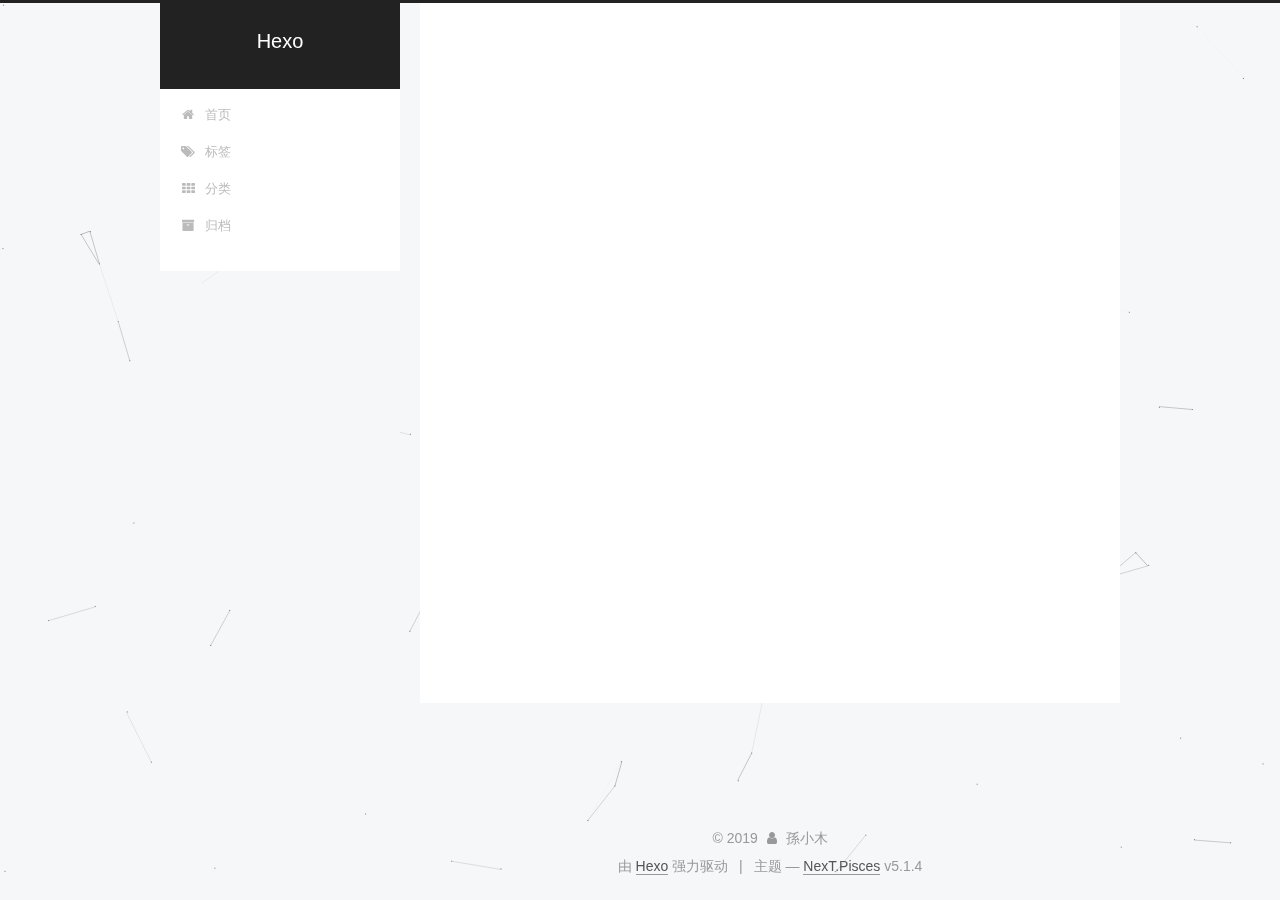
==== commit fdaa093d: "Site updated: 2019-06-07 10:59:37" ====
--- a/archives/index.html
+++ b/archives/index.html
@@ -5,7 +5,7 @@
   
 
 
-<html class="theme-next muse use-motion" lang="zh-Hans">
+<html class="theme-next pisces use-motion" lang="zh-Hans">
 <head><meta name="generator" content="Hexo 3.8.0">
   <meta charset="UTF-8">
 <meta http-equiv="X-UA-Compatible" content="IE=edge">
@@ -96,7 +96,7 @@
   var NexT = window.NexT || {};
   var CONFIG = {
     root: '/',
-    scheme: 'Muse',
+    scheme: 'Pisces',
     version: '5.1.4',
     sidebar: {"position":"left","display":"post","offset":12,"b2t":false,"scrollpercent":false,"onmobile":false},
     fancybox: true,
@@ -189,6 +189,26 @@
         </li>
       
         
+        <li class="menu-item menu-item-tags">
+          <a href="/tags/" rel="section">
+            
+              <i class="menu-item-icon fa fa-fw fa-tags"></i> <br>
+            
+            标签
+          </a>
+        </li>
+      
+        
+        <li class="menu-item menu-item-categories">
+          <a href="/categories/" rel="section">
+            
+              <i class="menu-item-icon fa fa-fw fa-th"></i> <br>
+            
+            分类
+          </a>
+        </li>
+      
+        
         <li class="menu-item menu-item-archives">
           <a href="/archives/" rel="section">
             
@@ -349,6 +369,8 @@
       <section class="site-overview-wrap sidebar-panel sidebar-panel-active">
         <div class="site-overview">
           <div class="site-author motion-element" itemprop="author" itemscope itemtype="http://schema.org/Person">
+            
+              <img class="site-author-image" itemprop="image" src="/images/avatar.png" alt="孫小木">
             
               <p class="site-author-name" itemprop="name">孫小木</p>
               <p class="site-description motion-element" itemprop="description">多读书，多看报，少吃零食多睡觉</p>
@@ -420,7 +442,7 @@
 
 
 
-  <div class="theme-info">主题 &mdash; <a class="theme-link" target="_blank" href="https://github.com/iissnan/hexo-theme-next">NexT.Muse</a> v5.1.4</div>
+  <div class="theme-info">主题 &mdash; <a class="theme-link" target="_blank" href="https://github.com/iissnan/hexo-theme-next">NexT.Pisces</a> v5.1.4</div>
 
 
 
@@ -467,6 +489,8 @@
   
 
 
+  
+
 
 
 
@@ -507,6 +531,11 @@
     <script type="text/javascript" src="/lib/fancybox/source/jquery.fancybox.pack.js?v=2.1.5"></script>
   
 
+  
+  
+    <script type="text/javascript" src="/lib/canvas-nest/canvas-nest.min.js"></script>
+  
+
 
   
 
@@ -519,6 +548,13 @@
 
   
   
+
+
+  <script type="text/javascript" src="/js/src/affix.js?v=5.1.4"></script>
+
+  <script type="text/javascript" src="/js/src/schemes/pisces.js?v=5.1.4"></script>
+
+
 
   
 
--- a/css/main.css
+++ b/css/main.css
@@ -189,7 +189,7 @@
   font-size: 14px;
   line-height: 2;
   color: #555;
-  background: #fff;
+  background: #f5f7f9;
 }
 @media (max-width: 767px) {
   body {
@@ -653,8 +653,8 @@
 @media (min-width: 992px) {
   .full-image.full-image.full-image.full-image {
     max-width: none;
-    width: 110%;
-    margin: 25px -5%;
+    width: 118%;
+    margin: 0 -9%;
   }
 }
 .blockquote-center,
@@ -940,11 +940,11 @@
   display: inline-block;
   padding: 0 20px;
   font-size: 14px;
-  color: #fff;
-  background: #222;
-  border: 2px solid #222;
+  color: #555;
+  background: #fff;
+  border: 2px solid #555;
   text-decoration: none;
-  border-radius: 0;
+  border-radius: 2px;
   transition-property: background-color;
   transition-duration: 0.2s;
   transition-timing-function: ease-in-out;
@@ -953,8 +953,8 @@
 }
 .btn:hover {
   border-color: #222;
-  color: #222;
-  background: #fff;
+  color: #fff;
+  background: #222;
 }
 .btn +.btn {
   margin: 0 0 8px 8px;
@@ -1066,7 +1066,7 @@
   width: 24px;
   background: #222;
   font-size: 12px;
-  opacity: 1;
+  opacity: 0.6;
   color: #fff;
   cursor: pointer;
   text-align: center;
@@ -1087,7 +1087,7 @@
   }
 }
 .back-to-top.back-to-top-on {
-  bottom: 19px;
+  bottom: 30px;
 }
 .header {
   background: transparent;
@@ -1136,7 +1136,7 @@
 .site-subtitle {
   margin-top: 10px;
   font-size: 13px;
-  color: #999;
+  color: #ddd;
 }
 .use-motion .brand {
   opacity: 0;
@@ -1209,7 +1209,8 @@
   transition-timing-function: ease-in-out;
   transition-delay: 0s;
 }
-.menu .menu-item a:hover {
+.menu .menu-item a:hover,
+.menu-item-active a {
   border-bottom-color: #222;
 }
 .menu .menu-item .fa {
@@ -1738,20 +1739,20 @@
   display: block;
   margin: 0 auto;
   padding: 2px;
-  max-width: 96px;
+  max-width: 120px;
   height: auto;
-  border: 2px solid #333;
+  border: 1px solid #eee;
 }
 .site-author-name {
-  margin: 5px 0 0;
+  margin: 0;
   text-align: center;
-  color: #f5f5f5;
-  font-weight: normal;
+  color: #222;
+  font-weight: 600;
 }
 .site-description {
-  margin-top: 5px;
+  margin-top: 0;
   text-align: center;
-  font-size: 14px;
+  font-size: 13px;
   color: #999;
 }
 .site-state {
@@ -1763,7 +1764,7 @@
 .site-state-item {
   display: inline-block;
   padding: 0 15px;
-  border-left: 1px solid #333;
+  border-left: 1px solid #eee;
 }
 .site-state-item:first-child {
   border-left: none;
@@ -1776,11 +1777,11 @@
   text-align: center;
   color: inherit;
   font-weight: 600;
-  font-size: 18px;
+  font-size: 16px;
 }
 .site-state-item-name {
   font-size: 13px;
-  color: inherit;
+  color: #999;
 }
 .feed-link {
   margin-top: 20px;
@@ -1822,7 +1823,7 @@
   width: 4px;
   height: 4px;
   border-radius: 50%;
-  background: #ff0fb0;
+  background: #d6ff5d;
 }
 .links-of-blogroll {
   font-size: 13px;
@@ -1860,7 +1861,7 @@
   color: #555;
 }
 .sidebar-nav li:hover {
-  color: #f5f5f5;
+  color: #fc6423;
 }
 .page-post-detail .sidebar-nav-toc {
   padding: 0 5px;
@@ -1869,11 +1870,11 @@
   margin-left: 10px;
 }
 .sidebar-nav .sidebar-nav-active {
-  color: #87daff;
-  border-bottom-color: #87daff;
+  color: #fc6423;
+  border-bottom-color: #fc6423;
 }
 .sidebar-nav .sidebar-nav-active:hover {
-  color: #87daff;
+  color: #fc6423;
 }
 .sidebar-panel {
   display: none;
@@ -1906,12 +1907,12 @@
   transition-timing-function: ease-in-out;
   transition-delay: 0s;
   transition-property: all;
-  color: #999;
-  border-bottom-color: #555;
+  color: #666;
+  border-bottom-color: #ccc;
 }
 .post-toc ol a:hover {
-  color: #ccc;
-  border-bottom-color: #ccc;
+  color: #000;
+  border-bottom-color: #000;
 }
 .post-toc .nav-item {
   overflow: hidden;
@@ -1933,14 +1934,14 @@
   display: block;
 }
 .post-toc .nav .active > a {
-  color: #87daff;
-  border-bottom-color: #87daff;
+  color: #fc6423;
+  border-bottom-color: #fc6423;
 }
 .post-toc .nav .active-current > a {
-  color: #87daff;
+  color: #fc6423;
 }
 .post-toc .nav .active-current > a:hover {
-  color: #87daff;
+  color: #fc6423;
 }
 .footer {
   font-size: 14px;
@@ -2345,6 +2346,16 @@
   transform: translate(-50%, -50%);
   color: #ccc;
 }
+@media (min-width: 768px) and (max-width: 991px) {
+  .busuanzi-count {
+    width: auto;
+  }
+}
+@media (max-width: 767px) {
+  .busuanzi-count {
+    width: auto;
+  }
+}
 .site-uv,
 .site-pv,
 .page-pv {
@@ -2580,83 +2591,403 @@
   }
 }
 .page-post-detail .sidebar-toggle-line {
-  background: #87daff;
+  background: #fc6423;
 }
 .page-post-detail .comments {
   overflow: hidden;
 }
-@media (max-width: 767px) {
-  .header-inner,
-  .container .main-inner,
+.header {
+  position: relative;
+  margin: 0 auto;
+  width: 960px;
+}
+@media (min-width: 768px) and (max-width: 991px) {
+  .header {
+    width: auto;
+  }
+}
+@media (max-width: 767px) {
+  .header {
+    width: auto;
+  }
+}
+.header-inner {
+  position: absolute;
+  top: 0;
+  overflow: hidden;
+  padding: 0;
+  width: 240px;
+  background: #fff;
+  box-shadow: initial;
+  border-radius: initial;
+}
+@media (min-width: 1600px) {
+  .container .header-inner {
+    width: 240px;
+  }
+}
+@media (min-width: 768px) and (max-width: 991px) {
+  .header-inner {
+    position: relative;
+    width: auto;
+    border-radius: initial;
+  }
+}
+@media (max-width: 767px) {
+  .header-inner {
+    position: relative;
+    width: auto;
+    border-radius: initial;
+  }
+}
+.main:before,
+.main:after {
+  content: " ";
+  display: table;
+}
+.main:after {
+  clear: both;
+}
+@media (min-width: 768px) and (max-width: 991px) {
+  .main {
+    padding-bottom: 100px;
+  }
+}
+@media (max-width: 767px) {
+  .main {
+    padding-bottom: 100px;
+  }
+}
+.container .main-inner {
+  width: 960px;
+}
+@media (min-width: 768px) and (max-width: 991px) {
+  .container .main-inner {
+    width: auto;
+  }
+}
+@media (max-width: 767px) {
+  .container .main-inner {
+    width: auto;
+  }
+}
+.content-wrap {
+  float: right;
+  box-sizing: border-box;
+  padding: 40px;
+  width: 700px;
+  background: #fff;
+  min-height: 700px;
+  box-shadow: initial;
+  border-radius: initial;
+}
+@media (min-width: 768px) and (max-width: 991px) {
+  .content-wrap {
+    width: 100%;
+    padding: 20px;
+    border-radius: initial;
+  }
+}
+@media (max-width: 767px) {
+  .content-wrap {
+    width: 100%;
+    padding: 20px;
+    min-height: auto;
+    border-radius: initial;
+  }
+}
+.sidebar {
+  position: static;
+  float: left;
+  margin-top: 300px;
+  width: 240px;
+  background: #f5f7f9;
+  box-shadow: none;
+}
+@media (min-width: 768px) and (max-width: 991px) {
+  .sidebar {
+    display: none;
+  }
+}
+@media (max-width: 767px) {
+  .sidebar {
+    display: none;
+  }
+}
+.sidebar-toggle {
+  display: none;
+}
+.footer-inner {
+  width: 960px;
+  padding-left: 260px;
+}
+@media (min-width: 768px) and (max-width: 991px) {
   .footer-inner {
     width: auto;
-  }
-}
-embed {
-  display: block;
-  margin: 0px auto 25px auto;
-}
-.custom-logo .site-meta-headline {
-  text-align: center;
-}
-.custom-logo .brand {
+    padding-left: 0 !important;
+    padding-right: 0 !important;
+  }
+}
+@media (max-width: 767px) {
+  .footer-inner {
+    width: auto;
+    padding-left: 0 !important;
+    padding-right: 0 !important;
+  }
+}
+.sidebar-position-right .header-inner {
+  right: 0;
+}
+.sidebar-position-right .content-wrap {
+  float: left;
+}
+.sidebar-position-right .sidebar {
+  float: right;
+}
+.sidebar-position-right .footer-inner {
+  padding-left: 0;
+  padding-right: 260px;
+}
+.site-brand-wrapper {
+  position: relative;
+}
+.site-meta {
+  padding: 20px 0;
+  color: #fff;
+  background: #222;
+}
+@media (min-width: 768px) and (max-width: 991px) {
+  .site-meta {
+    box-shadow: 0 0 16px rgba(0,0,0,0.5);
+  }
+}
+@media (max-width: 767px) {
+  .site-meta {
+    box-shadow: 0 0 16px rgba(0,0,0,0.5);
+  }
+}
+.brand {
+  padding: 0;
   background: none;
 }
-.custom-logo .site-title {
-  margin: 10px auto 0;
-  font-size: 24px;
-  color: #222;
-}
-.custom-logo .site-title a {
-  border: none;
-}
-.custom-logo-image {
-  margin: 0 auto;
-  padding: 5px;
-  max-width: 150px;
-  background: #fff;
-}
-@media (max-width: 767px) {
-  .site-nav {
-    position: absolute;
-    left: 0;
-    top: 52px;
-    margin: 0;
-    width: 100%;
-    padding: 0;
-    background: #fff;
-    border-bottom: 1px solid #ddd;
-    z-index: 1050;
-  }
-}
-@media (max-width: 767px) {
-  .menu {
-    text-align: left;
-  }
-}
-@media (max-width: 767px) {
-  .menu .menu-item {
-    display: block;
-    margin: 0 10px;
-    vertical-align: top;
-  }
-}
-@media (max-width: 767px) {
-  .menu .menu-item br {
-    display: none;
-  }
-}
-@media (max-width: 767px) {
-  .menu .menu-item a {
-    padding: 5px 10px;
-  }
-}
-.menu .menu-item .fa {
-  margin-right: 0;
+.brand:hover {
+  color: #fff;
+}
+.site-subtitle {
+  margin: 10px 10px 0;
+  font-weight: initial;
 }
 .site-search form {
   display: none;
 }
+.site-nav {
+  border-top: none;
+}
+@media (min-width: 768px) and (max-width: 991px) {
+  .site-nav {
+    display: none !important;
+  }
+}
+@media (min-width: 768px) and (max-width: 991px) {
+  .site-nav-on {
+    display: block !important;
+  }
+}
+.menu .menu-item {
+  display: block;
+  margin: 0;
+}
+.menu .menu-item a {
+  position: relative;
+  box-sizing: border-box;
+  padding: 5px 20px;
+  text-align: left;
+  line-height: inherit;
+  transition-property: background-color;
+  transition-duration: 0.2s;
+  transition-timing-function: ease-in-out;
+  transition-delay: 0s;
+}
+.menu .menu-item a:hover,
+.menu-item-active a {
+  background: #f9f9f9;
+  border-bottom-color: #fff;
+}
+.menu .menu-item br {
+  display: none;
+}
+.menu-item-active a:after {
+  content: " ";
+  position: absolute;
+  top: 50%;
+  margin-top: -3px;
+  right: 15px;
+  width: 6px;
+  height: 6px;
+  border-radius: 50%;
+  background-color: #bbb;
+}
+.btn-bar {
+  background-color: #fff;
+}
+.site-nav-toggle {
+  left: 20px;
+  top: 50%;
+  -webkit-transform: translateY(-50%);
+  -webkit-transform: translateY(-50%);
+  -moz-transform: translateY(-50%);
+  -ms-transform: translateY(-50%);
+  -o-transform: translateY(-50%);
+  transform: translateY(-50%);
+}
+@media (min-width: 768px) and (max-width: 991px) {
+  .site-nav-toggle {
+    display: block;
+  }
+}
+.use-motion .sidebar .motion-element {
+  opacity: 1;
+}
+.sidebar {
+  margin-left: -100%;
+  right: auto;
+  bottom: auto;
+  -webkit-transform: none;
+}
+.sidebar-inner {
+  box-sizing: border-box;
+  width: 240px;
+  color: #555;
+  background: #fff;
+  box-shadow: initial;
+  border-radius: initial;
+  opacity: 0;
+}
+.sidebar-inner.affix {
+  position: fixed;
+  top: 12px;
+}
+.sidebar-inner.affix-bottom {
+  position: absolute;
+}
+.site-overview {
+  text-align: left;
+}
+.site-author:before,
+.site-author:after {
+  content: " ";
+  display: table;
+}
+.site-author:after {
+  clear: both;
+}
+.sidebar a {
+  color: #555;
+}
+.sidebar a:hover {
+  color: #222;
+}
+.site-state-item {
+  padding: 0 10px;
+}
+.links-of-author-item a:before {
+  display: none;
+}
+.links-of-author-item a {
+  border-bottom: none;
+  text-decoration: underline;
+}
+.feed-link {
+  border-top: 1px dotted #ccc;
+  border-bottom: 1px dotted #ccc;
+  text-align: center;
+}
+.feed-link a {
+  display: block;
+  color: #fc6423;
+  border: none;
+}
+.feed-link a:hover {
+  background: none;
+  color: #e34603;
+}
+.feed-link a:hover i {
+  color: #e34603;
+}
+.links-of-author {
+  display: flex;
+  flex-wrap: wrap;
+  justify-content: center;
+}
+.links-of-author-item {
+  margin: 5px 0 0;
+  width: 50%;
+}
+.links-of-author-item a {
+  max-width: 216px;
+  box-sizing: border-box;
+  display: inline-block;
+  margin-right: 0;
+  margin-bottom: 0;
+  padding: 0 5px;
+  overflow: hidden;
+  white-space: nowrap;
+  text-overflow: ellipsis;
+}
+.links-of-author-item a {
+  display: block;
+  text-decoration: none;
+}
+.links-of-author-item a:hover {
+  border-radius: 4px;
+  background: #eee;
+}
+.links-of-author-item .fa {
+  margin-right: 2px;
+  font-size: 16px;
+}
+.links-of-author-item .fa-globe {
+  font-size: 15px;
+}
+.links-of-blogroll {
+  text-align: center;
+  margin-top: 20px;
+  padding: 3px 0 0;
+  border-top: 1px dotted #ccc;
+}
+.links-of-blogroll-title {
+  margin-top: 0;
+}
+.links-of-blogroll-item {
+  padding: 0;
+}
+.links-of-blogroll-inline:before,
+.links-of-blogroll-inline:after {
+  content: " ";
+  display: table;
+}
+.links-of-blogroll-inline:after {
+  clear: both;
+}
 .links-of-blogroll-inline .links-of-blogroll-item {
-  display: inline-block;
-}
+  margin: 5px 0 0;
+  width: 50%;
+  display: inline-block;
+  width: unset;
+}
+.links-of-blogroll-inline .links-of-blogroll-item a {
+  max-width: 216px;
+  box-sizing: border-box;
+  display: inline-block;
+  margin-right: 0;
+  margin-bottom: 0;
+  padding: 0 5px;
+  overflow: hidden;
+  white-space: nowrap;
+  text-overflow: ellipsis;
+}
+@media (max-width: 767px) {
+  .post-body {
+    text-align: justify;
+  }
+}
